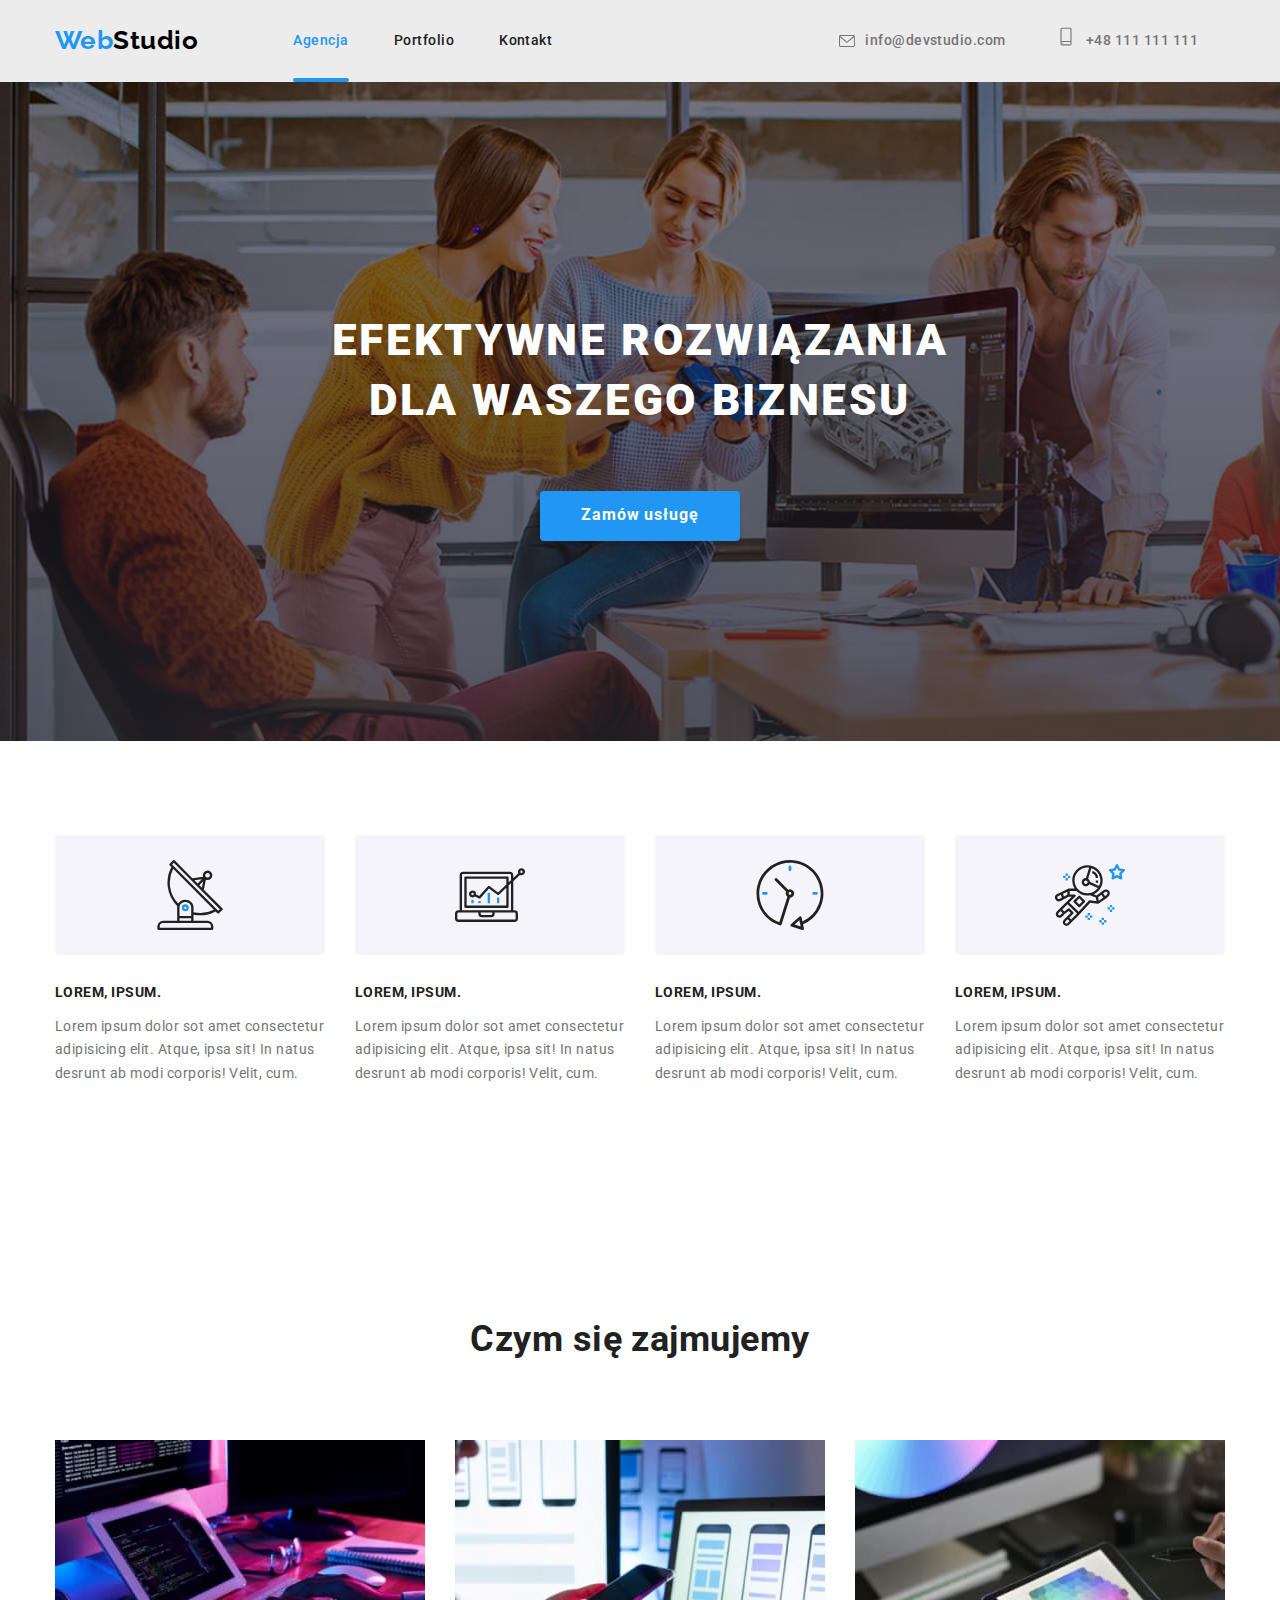
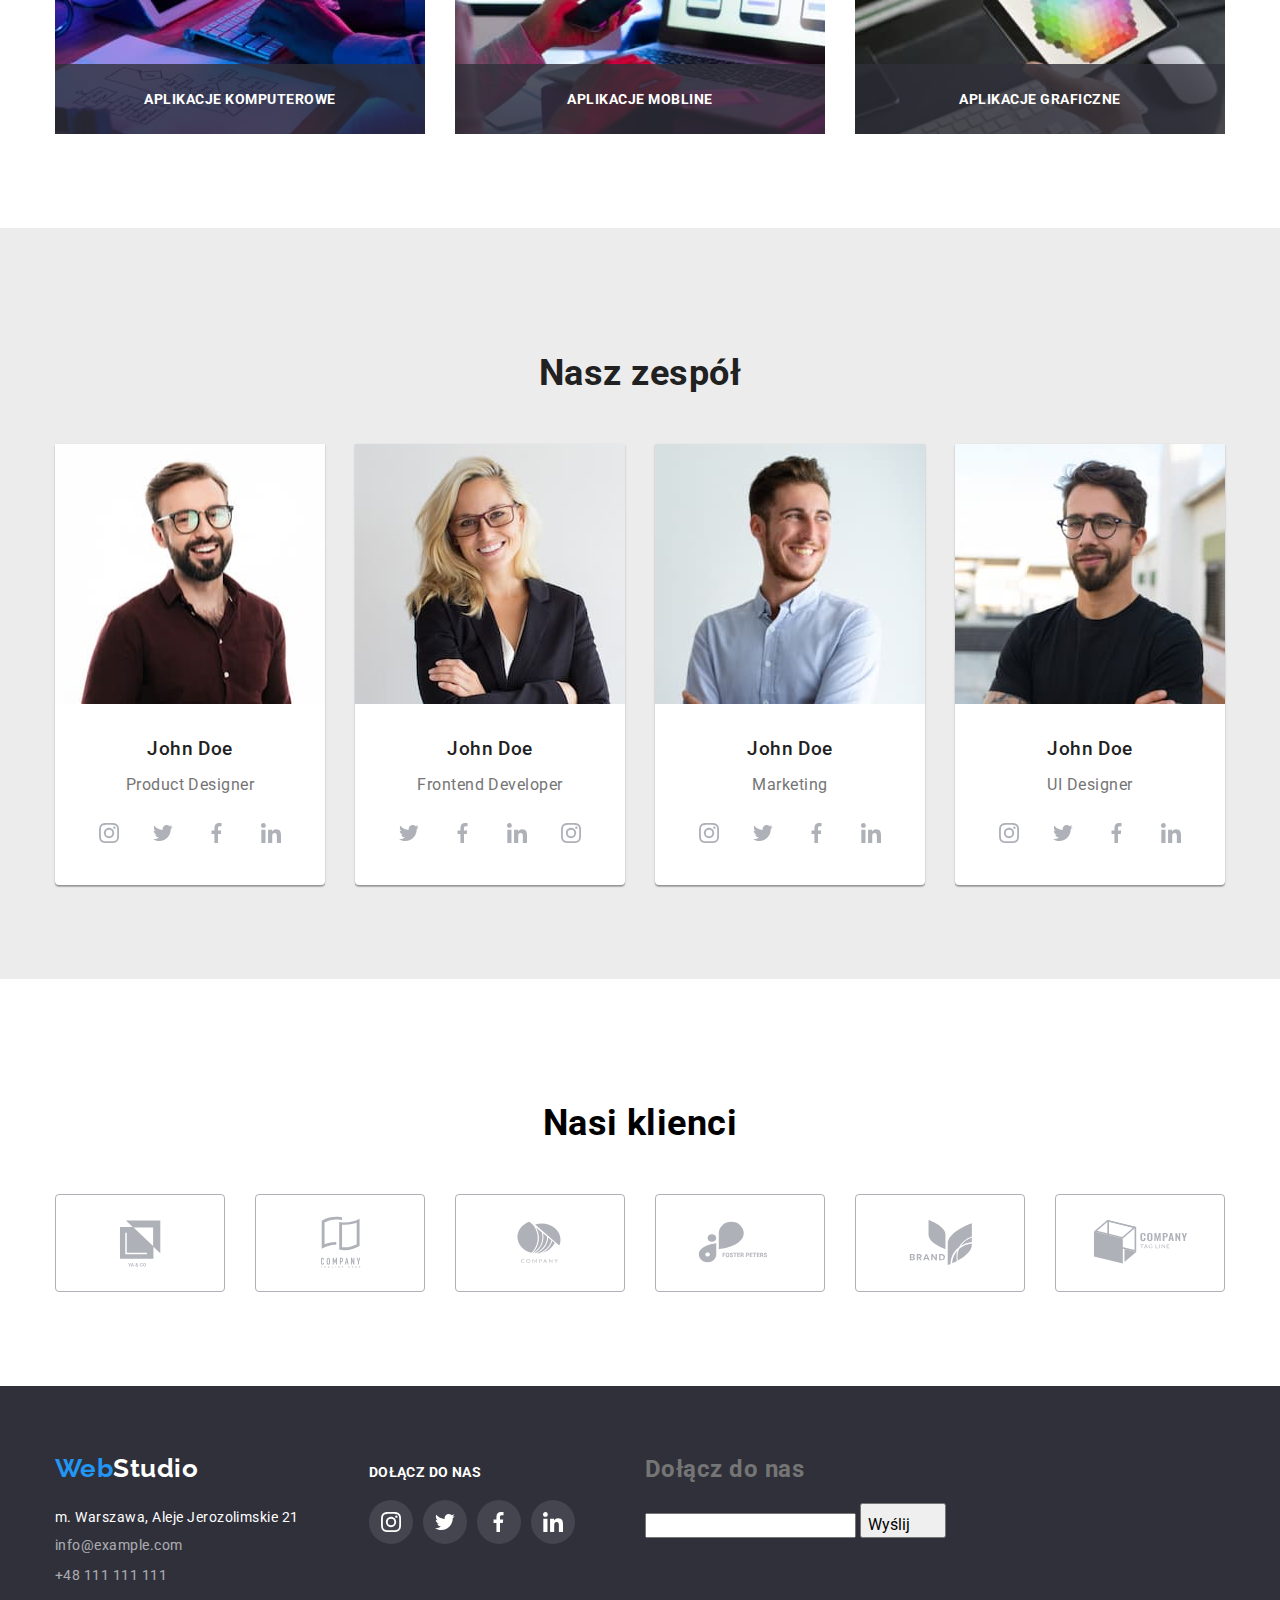
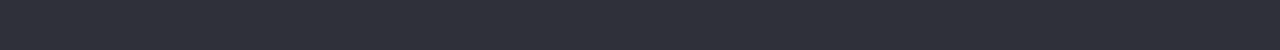
==== index.html @ fc109a99 "hw06" ====
<!DOCTYPE html>
<html lang="pl">
  <head>
    <meta charset="UTF-8" />
    <meta http-equiv="X-UA-Compatible" content="IE=edge" />
    <meta name="viewport" content="width=device-width, initial-scale=1.0" />
    <link rel="preconnect" href="https://fonts.googleapis.com" />
    <link rel="preconnect" href="https://fonts.gstatic.com" crossorigin />
    <link
      rel="stylesheet"
      href="https://cdnjs.cloudflare.com/ajax/libs/modern-normalize/1.0.0/modern-normalize.min.css"
    />
    <link rel="stylesheet" href="./css/styles.css" />
    <link
      href="https://fonts.googleapis.com/css2?family=Raleway:wght@700&family=Roboto:wght@400;500;700;900&display=swap"
      rel="stylesheet"
    />
    <title>Studio</title>
  </head>
  <body>
    <header class="header-style">
      <div class="container">
        <div class="header-style-items">
          <a href="index.html" class="logo"
            ><span class="logo-blue">Web</span>Studio</a
          >
          <nav class="nav-item">
            <ul class="nav-list">
              <li>
                <a href="./index.html" class="nav-list-link active-link">Agencja</a>
              </li>
              <li>
                <a href="./portfolio.html" class="nav-list-link">Portfolio</a>
              </li>
              <li>
                <a href="./kontakt.html" class="nav-list-link">Kontakt</a>
              </li>
            </ul>
          </nav>
          <ul class="contact-list-header">
            <li>
              <a
                href="mailto:info@devstudio.com"
                class="contact-list-header-link"
              >
                <svg width="16" height="12">
                  <use href="./images/sprite.svg#icon-envelope"></use>
                </svg>
                info@devstudio.com</a
              >
            </li>
            <li>
              <a href="tel:+48111111111" class="contact-list-header-link">
                <svg width="20" height="32">
                  <use href="./images/sprite.svg#icon-smartphone"></use>
                </svg>
                +48 111 111 111</a
              >
            </li>
          </ul>
        </div>
      </div>
    </header>
    <main>
      <section class="intro section">
        <div class="intro-items container">
          <h1 class="intro-header">
            Efektywne rozwiązania <br />
            dla Waszego biznesu
          </h1>
          <button type="button" class="intro-button" data-modal-open>Zamów usługę</button>
          <div class="backdrop is-hidden" data-modal>
            <div class="modal-content">
              <button type="button" class="modal-button" data-modal-close>
<svg width="11" height="11"><use href="./images/sprite.svg#icon-Vector"></use></svg>
              </button>
                <h2>
                  Zostaw swoje dane w formularzu poniżej
                </h2>
                <form class="modal-form" name="modal-form">
                  <label class="modal-label">
                    Imię
                  <fieldset class="modal-fieldset">
                    <svg class="modal-icon" width="12" height="12">
                      <use href="./images/sprite.svg#"></use>
                    </svg>
                    <input class="modal-input" type="text" name="name">
                  </fieldset>
                  </label>
                  <label class="modal-label">
                    Telefon
                    <fieldset class="modal-fieldset">
                    <svg class="modal-icon" width="13" height="13">
                      <use href="./images/sprite.svg#"></use>
                    </svg>
                    <input class="modal-input" type="tel" name="phone">
                  </fieldset>
                  </label>
                  <label class="modal-label">
                    E-mail
                    <fieldset class="modal-fieldset">
                    <svg class="modal-icon" width="15" height="12">
                      <use href="./images/sprite.svg#"></use>
                    </svg> 
                    <input class="modal-input" type="mail" name="mail">
                  </fieldset>
                  </label>
                  <label class="modal-label comment-field">
                    Komentarz
                    <textarea class="modal-textarea" name="comment" rows="5" placeholder="Wprowadź tekst"></textarea>
                  </label>
                 <fieldset class="modal-checkb ox-fieldset">
                  <label>
                  <svg class="checkbox-icon" width="16" height="15">
                    <use href="./images/sprite.svg#"></use>
                  </svg>
                  <input class="modal-checkbox" type="checkbox" name="agreements">
                  Oświadczam iż akceptuję <a href="#" class="modal-link">Regulamin</a> i <a href="#" class="modal-link">Politykę prywatności</a>.
                </label>
                 </fieldset>
                  <button type="submit" class="modal-submit-button">Wyślij</button>
                </form>
            </div>
          </div>
        </div>
      </section>
      <section class="lorem section">
        <div class="container">
          <ul class="lorem-list">
            <li class="lorem-list-item">
              <div class="lorem-list-icon">
                <svg width="70" height="70">
                  <use href="./images/sprite.svg#icon-antenna"></use>
                </svg>
              </div>
              <h3 class="lorem-list-item-title">Lorem, ipsum.</h3>
              <p class="lorem-list-item-text">
                Lorem ipsum dolor sot amet consectetur adipisicing elit. Atque,
                ipsa sit! In natus desrunt ab modi corporis! Velit, cum.
              </p>
            </li>
            <li class="lorem-list-item">
              <div class="lorem-list-icon">
                <svg width="70" height="70">
                  <use href="./images/sprite.svg#icon-diagram"></use>
                </svg>
              </div>
              <h3 class="lorem-list-item-title">Lorem, ipsum.</h3>
              <p class="lorem-list-item-text">
                Lorem ipsum dolor sot amet consectetur adipisicing elit. Atque,
                ipsa sit! In natus desrunt ab modi corporis! Velit, cum.
              </p>
            </li>
            <li class="lorem-list-item">
              <div class="lorem-list-icon">
                <svg width="70" height="70">
                  <use href="./images/sprite.svg#icon-clock"></use>
                </svg>
              </div>
              <h3 class="lorem-list-item-title">Lorem, ipsum.</h3>
              <p class="lorem-list-item-text">
                Lorem ipsum dolor sot amet consectetur adipisicing elit. Atque,
                ipsa sit! In natus desrunt ab modi corporis! Velit, cum.
              </p>
            </li>
            <li class="lorem-list-item">
              <div class="lorem-list-icon">
                <svg width="70" height="70">
                  <use href="./images/sprite.svg#icon-astronaut"></use>
                </svg>
              </div>
              <h3 class="lorem-list-item-title">Lorem, ipsum.</h3>
              <p class="lorem-list-item-text">
                Lorem ipsum dolor sot amet consectetur adipisicing elit. Atque,
                ipsa sit! In natus desrunt ab modi corporis! Velit, cum.
              </p>
            </li>
          </ul>
        </div>
      </section>
      <section class="skills section">
        <div class="container">
          <h2 class="skills-header">Czym się zajmujemy</h2>
          <ul class="skills-list">
            <li class="skills-list-item">
              <img
                src="./images/ourskills1.jpg"
                alt="Pisanie kodu"
                width="370"
                height="294"
              />
              <div class="skills-list-description">
                <p>
                  Aplikacje komputerowe
                </p>
              </div>
            </li>
            <li class="skills-list-item">
              <img
                src="./images/ourskills2.jpg"
                alt="Makieta aplikacji"
                width="370"
                height="294"
              />
              <div class="skills-list-description">
                <p>
                  Aplikacje mobline
                </p>
              </div>
            </li>
            <li class="skills-list-item">
              <img
                src="./images/ourskills3.jpg"
                alt="Dopasowanie diazjnu"
                width="370"
                height="294"
              />
              <div class="skills-list-description">
                <p>
                  Aplikacje graficzne
                </p>
              </div>
            </li>
          </ul>
        </div>
      </section>
      <section class="team section">
        <div class="container">
          <h2 class="team-header">Nasz zespół</h2>
          <ul class="team-list">
            <li class="team-list-card">
              <figure class="team-list-card-picture">
                <img
                  src="./images/person1.jpg"
                  alt="That's our Product Designer"
                  width="270"
                  height="260"
                />
                <figcaption class="team-list-card-description">
                  <h3 class="team-list-card-title">John Doe</h3>
                  <p class="team-list-card-text">Product Designer</p>
                  <ul class="team-list-social-icons">
                    <li>
                      <a class="team-list-social-link" href="#">
                        <svg class="team-list-social-icon" width="20" height="20">
                          <use href="./images/sprite.svg#icon-instagram"></use>
                        </svg>
                      </a>
                    </li>
                    <li>
                      <a class="team-list-social-link" href="#">
                        <svg class="team-list-social-icon" width="20" height="20">
                          <use href="./images/sprite.svg#icon-twitter"></use>
                        </svg>
                      </a>
                    </li>
                    <li>
                      <a class="team-list-social-link" href="#">
                        <svg class="team-list-social-icon" width="20" height="20">
                          <use href="./images/sprite.svg#icon-facebook"></use>
                        </svg>
                      </a>
                    </li>
                    <li>
                      <a class="team-list-social-link" href="#">
                        <svg class="team-list-social-icon" width="20" height="20">
                          <use href="./images/sprite.svg#icon-linkedin"></use>
                        </svg>
                      </a>
                    </li>
                  </ul>
                </figcaption>
              </figure>
            </li>
            <li class="team-list-card">
              <figure class="team-list-card-picture">
                <img
                src="./images/person4.jpg"
                alt="That's our Frontend Developer"
                width="270"
                height="260"
                />
                <figcaption class="team-list-card-description">
                  <h3 class="team-list-card-title">John Doe</h3>
                  <p class="team-list-card-text">Frontend Developer</p>
                  <ul class="team-list-social-icons">
                    <li>
                      <a class="team-list-social-link" href="#">
                        <svg class="team-list-social-icon" width="20" height="20">
                          <use href="./images/sprite.svg#icon-twitter"></use>
                        </svg>
                      </a>
                    </li>
                    <li>
                      <a class="team-list-social-link" href="#">
                        <svg class="team-list-social-icon" width="20" height="20">
                          <use href="./images/sprite.svg#icon-facebook"></use>
                        </svg>
                      </a>
                    </li>
                    <li>
                      <a class="team-list-social-link" href="#">
                        <svg class="team-list-social-icon" width="20" height="20">
                          <use href="./images/sprite.svg#icon-linkedin"></use>
                        </svg>
                      </a>
                    </li>
                    <li>
                      <a class="team-list-social-link" href="#">
                        <svg class="team-list-social-icon" width="20" height="20">
                          <use href="./images/sprite.svg#icon-instagram"></use>
                        </svg>
                      </a>
                    </li>
                  </figcaption>
                </figure>
              </li>
              <li class="team-list-card">
              <figure class="team-list-card-picture">
                <img
                  src="./images/person2.jpg"
                  alt="That's our Marketing specialist"
                  width="270"
                  height="260"
                />
                <figcaption class="team-list-card-description">
                  <h3 class="team-list-card-title">John Doe</h3>
                  <p class="team-list-card-text">Marketing</p>
                  <ul class="team-list-social-icons">
                    <li>
                      <a class="team-list-social-link" href="#">
                        <svg class="team-list-social-icon" width="20" height="20">
                          <use href="./images/sprite.svg#icon-instagram"></use>
                        </svg>
                      </a>
                    </li>
                    <li>
                      <a class="team-list-social-link" href="#">
                        <svg class="team-list-social-icon" width="20" height="20">
                          <use href="./images/sprite.svg#icon-twitter"></use>
                        </svg>
                      </a>
                    </li>
                    <li>
                      <a class="team-list-social-link" href="#">
                        <svg class="team-list-social-icon" width="20" height="20">
                          <use href="./images/sprite.svg#icon-facebook"></use>
                        </svg>
                      </a>
                    </li>
                    <li>
                      <a class="team-list-social-link" href="#">
                        <svg class="team-list-social-icon" width="20" height="20">
                          <use href="./images/sprite.svg#icon-linkedin"></use>
                        </svg>
                      </a>
                    </li>
                  </ul>
                </figcaption>
              </figure>
            </li>
            <li class="team-list-card">
              <figure class="team-list-card-picture">
                <img
                src="./images/person3.jpg"
                alt="That's our Product Designer"
                width="270"
                height="260"
                />
                <figcaption class="team-list-card-description">
                  <h3 class="team-list-card-title">John Doe</h3>
                  <p class="team-list-card-text">UI Designer</p>
                  <ul class="team-list-social-icons">
                    <li>
                      <a class="team-list-social-link" href="#">
                        <svg class="team-list-social-icon" width="20" height="20">
                          <use href="./images/sprite.svg#icon-instagram"></use>
                        </svg>
                      </a>
                    </li>
                    <li>
                      <a class="team-list-social-link" href="#">
                        <svg class="team-list-social-icon" width="20" height="20">
                          <use href="./images/sprite.svg#icon-twitter"></use>
                        </svg>
                      </a>
                    </li>
                    <li>
                       <a class="team-list-social-link" href="#">
                        <svg class="team-list-social-icon" width="20" height="20">
                          <use href="./images/sprite.svg#icon-facebook"></use>
                        </svg>
                      </a>
                    </li>
                    <li>
                      <a class="team-list-social-link" href="#">
                        <svg class="team-list-social-icon" width="20" height="20">
                          <use href="./images/sprite.svg#icon-linkedin"></use>
                        </svg>
                      </a>
                    </li>
                  </ul>
                 </figcaption>
              </figure>
            </li>
          </ul>
        </div>
      </section>
      <section class="ourclients section">
        <div class="container">
          <h2 class="ourclients-header">Nasi klienci</h2>
          <ul class="ourclients-logos">
            <li>
                <a class="ourclients-link" href="#">
              <svg class="ourclients-logo" width="106" height="60">
                <use href="./images/sprite.svg#icon-logo1"></use>
              </svg>
            </a>
            </li>
            <li>
              <a class="ourclients-link" href="#">
                <svg class="ourclients-logo" width="106" height="60">
                  <use href="./images/sprite.svg#icon-logo2"></use>
                </svg>
              </a>            
            </li>
            <li>
              <a class="ourclients-link" href="#">
                <svg class="ourclients-logo" width="106" height="60">
                  <use href="./images/sprite.svg#icon-logo3"></use>
                </svg>
              </a>
            </li>
            <li>
              <a class="ourclients-link" href="#">
                <svg class="ourclients-logo" width="106" height="60">
                  <use href="./images/sprite.svg#icon-logo4"></use>
                </svg>
              </a>
            </li>
            <li>
              <a class="ourclients-link" href="#">
                <svg class="ourclients-logo" width="106" height="60">
                  <use href="./images/sprite.svg#icon-logo5"></use>
                </svg>
              </a>
            </li>
            <li>
              <a class="ourclients-link" href="#">
                <svg class="ourclients-logo" width="106" height="60">
                  <use href="./images/sprite.svg#icon-logo6"></use>
                </svg>
              </a>
            </li>
          </ul>
        </div>
      </section>
    </main>
    <footer class="footer-style">
      <div class="container footer-style-items">
      <div>
          <a href="index.html" class="footer-logo"
            ><span class="logo-blue">Web</span>Studio</a
          >
          <ul class="contact-list-footer">
            <li>
              <address class="contact-list-footer-address">
                m. Warszawa, Aleje Jerozolimskie 21
              </address>
            </li>
            <li>
              <a href="mailto:info@example.com" class="contact-list-footer-link"
                >info@example.com</a
              >
            </li>
            <li>
              <a href="tel:+48111111111" class="contact-list-footer-link"
                >+48 111 111 111</a
              >
            </li>
          </ul>
        </div>
        <div class="footer-socialmedia">
          <h2>Dołącz do nas</h2>
          <ul class="footer-social-icons">
            <li>
              <a class="footer-social-link" href="#">
                <svg class="footer-social-icon" width="20" height="20">
                  <use href="./images/sprite.svg#icon-instagram"></use>
                </svg>
              </a>
            </li>
            <li>
              <a class="footer-social-link" href="#">
                <svg class="footer-social-icon" width="20" height="20">
                  <use href="./images/sprite.svg#icon-twitter"></use>
                </svg>
                </a>
            </li>
            <li>
              <a class="footer-social-link" href="#">
                <svg class="footer-social-icon" width="20" height="20">
                  <use href="./images/sprite.svg#icon-facebook"></use>
                </svg>
              </a>
            </li>
            <li>
              <a class="footer-social-link" href="#">
                <svg class="footer-social-icon" width="20" height="20">
                  <use href="./images/sprite.svg#icon-linkedin"></use>
                </svg>
              </a>
            </li>
          </ul>
        </div>
        <div class="footer-newsletter">
          <h2>Dołącz do nas</h2>
          <form class="footer-newsletter-form">
          <input type="mail" name="newsletter-mail">
          <button class="footer-newsletter-button" type="submit">Wyślij
            <svg class="icon-send" width="24" height="24">
              <use href="./images/sprite.svg#"></use>
            </svg>
          </button>
        </form>
        </div>
      </div>
    </footer>
    <script src="./js/modal.js"></script>
  </body>
</html>
---- css/styles.css ----
:root {
  --bckgr-dark-color: #2f303a;
  --bckgr-bright-color: #ececec;
  --highlight: #2196f3;
  --bold-color: #212121;
  --bright: #ffffff;
  --dark: #000000;
  --icon-bckgr: #f5f4fa;
  --hover-onlay: rgba(33, 150, 243, 0.9);
  --color1: #2196f3;
  --color2: #757575;
  --color3: #212121;
  --color4: #afb1b8;
  --color5: rgba(47, 48, 58, 0.6);
}

/* * {
  margin: 0;
  padding: 0;
} */

body {
  font-family: "Roboto", "Raleway", sans-serif;
  color: #757575;
  font-size: 16px;
  letter-spacing: 00.03em;
  margin: 0 auto;
  max-width: 1600px;
}

ul {
  padding: 0;
  margin: 0;
  list-style-type: none;
  list-style-position: inside;
}

.container {
  width: 1200px;
  margin: 0 auto;
  padding: 0 15px;
}

.section {
  padding-top: 94px;
  padding-bottom: 94px;
}

/* == ==== End of global styling ==== == */

/* == ==== Header ==== == */

.header-style {
  background-color: var(--bckgr-bright-color);
  display: flex;
  align-items: center;
  border-bottom: 1px solid var(--bckgr-bright-color);
  padding: 24.5px 0;
}

.header-style-items {
  display: flex;
  align-items: center;
  justify-content: space-between;
}

.logo {
  font-family: "Raleway", sans-serif;
  font-weight: 700;
  font-size: 26px;
  color: var(--dark);
  text-decoration: none;
}

.logo-blue {
  color: var(--highlight);
}

.nav-item {
  flex-grow: 1;
}

.nav-list {
  text-decoration: none;
  color: var(--bold-color);
  list-style-type: none;
  list-style-position: inside;
  display: flex;
  justify-content: left;
}

.nav-list:first-child {
  padding-left: 95px;
}

.nav-list-link {
  text-decoration: none;
  font-weight: 500;
  font-size: 14px;
  color: var(--bold-color);
  margin-right: 45px;
  position: relative;
  transition-property: color;
  transition-duration: 250ms;
  transition-timing-function: cubic-bezier(0.4, 0, 0.2, 1);
}

.nav-list-link:hover,
.nav-list-link:focus {
  color: var(--highlight);
}

.active-link {
  color: var(--highlight);
}

.active-link::after {
  content: " ";
  width: 100%;
  height: 4px;
  background-color: var(--highlight);
  border-radius: 2px;
  position: absolute;
  left: 0;
  top: 46px;
}

.contact-list-header {
  text-decoration: none;
  list-style-type: none;
  list-style-position: inside;
  display: flex;
  justify-self: right;
  align-items: center;
}

.contact-list-header svg {
  margin-right: 10px;
}

.contact-list-header:last-child {
  padding-right: 27px;
}

.contact-list-header-link {
  text-decoration: none;
  font-weight: 500;
  font-size: 14px;
  color: inherit;
  padding-left: 50px;
  display: flex;
  justify-content: right;
  align-items: center;
  transition-property: color;
  transition-duration: 250ms;
  transition-timing-function: cubic-bezier(0.4, 0, 0.2, 1);
}

.contact-list-header-link:hover,
.contact-list-header-link:focus {
  color: var(--highlight);
  --color2: currentColor;
}

/* == ==== End of Header ==== == */

/* == ==== Footer ==== == */

.footer-style {
  background-color: var(--bckgr-dark-color);
}

.footer-style-items:first-child {
  padding-top: 50px;
}

.footer-style-items:last-child {
  padding-bottom: 60px;
}

.footer-style-items {
  display: flex;
  flex-direction: row;
  align-items: baseline;
  gap: 70px;
}

.footer-logo {
  display: inline-flex;
  font-family: "Raleway", sans-serif;
  font-weight: 700;
  font-size: 26px;
  color: var(--bright);
  text-decoration: none;
  padding-bottom: 20px;
}

.contact-list-footer {
  list-style-type: none;
  line-height: 1.875;
  list-style-position: inside;
  padding: 0;
  transition-property: color;
  transition-duration: 250ms;
  transition-timing-function: cubic-bezier(0.4, 0, 0.2, 1);
}

.contact-list-footer-link:hover,
.contact-list-footer-link:focus,
.contact-list-footer-address:hover,
.contact-list-footer-address:focus {
  color: var(--highlight);
}

.contact-list-footer-address {
  text-decoration: none;
  font-weight: 400;
  font-size: 14px;
  font-style: normal;
  color: #ffffff;
}

.contact-list-footer-link {
  text-decoration: none;
  font-weight: 400;
  font-size: 14px;
  color: #ffffff;
  opacity: 60%;
}

.footer-socialmedia h2 {
  margin-bottom: 20px;
  font-family: "Roboto";
  color: var(--bright);
  font-style: normal;
  font-weight: 700;
  font-size: 14px;
  line-height: 16px;
  letter-spacing: 0.03em;
  text-transform: uppercase;
}

.footer-social-icons {
  display: flex;
  align-items: center;
  justify-content: center;
  gap: 10px;
  list-style-type: none;
  list-style-position: inside;
}

.footer-social-link {
  display: inline-flex;
  align-items: center;
  justify-content: center;
  background-color: rgba(255, 255, 255, 0.1);
  border-radius: 50%;
  width: 44px;
  height: 44px;
  --color4: var(--bright);
  transition-property: background-color;
  transition-duration: 250ms;
  transition-timing-function: cubic-bezier(0.4, 0, 0.2, 1);
}

.footer-social-link:hover,
.footer-social-link:focus {
  background-color: var(--color1);
}

/* == ==== End of Footer ==== == */

/* == ==== Main ==== == */
/* == ==== Intro ==== == */

.intro {
  max-width: 1600px;
  margin: 0 auto;
  padding-top: 200px;
  padding-bottom: 200px;
  background-color: var(--bckgr-dark-color);
  background-image: linear-gradient(to top, var(--color5), rgba(0, 0, 0, 0.1)),
    url("../images/intro-bckgr.jpg");
  background-size: cover;
}

.intro-items {
  display: flex;
  flex-direction: column;
  align-items: center;
}

.intro-header {
  text-transform: uppercase;
  font-weight: 900;
  font-size: 44px;
  line-height: 1.36;
  text-align: center;
  letter-spacing: 0.06em;
  color: var(--bright);
  padding-bottom: 30px;
}

.intro-button {
  background: var(--highlight);
  color: var(--bright);
  font-weight: 700;
  letter-spacing: 0.06em;
  width: 200px;
  height: 50px;
  border: 0;
  box-shadow: 0px 4px 4px rgba(0, 0, 0, 0.15);
  border-radius: 4px;
  cursor: pointer;
}

.backdrop {
  position: fixed;
  display: flex;
  left: 0;
  top: 0;
  width: 100%;
  height: 100%;
  background-color: rgba(0, 0, 0, 0.4);
  z-index: 2;
  transition-property: transform;
  transition-duration: 250ms;
  transition-timing-function: cubic-bezier(0.4, 0, 0.2, 1);
}

.is-hidden {
  transform: scale(0);
  visibility: 0;
  opacity: 0;
}

.modal-content {
  position: relative;
  width: 520px;
  margin: auto;
  padding: 40px;
  background-color: var(--bright);
}

.modal-content h2 {
  margin: 0 auto;
  text-align: center;
  font-family: Roboto;
  font-size: 20px;
  line-height: 1.2;
  color: var(--bold-color);
  margin-bottom: 12px;
}

.modal-form {
  display: flex;
  flex-direction: column;
  justify-content: center;
}

.modal-button {
  position: absolute;
  width: 30px;
  height: 30px;
  top: 3%;
  right: 3%;
  border: 1px solid rgba(0, 0, 0, 0.1);
  border-radius: 50%;
  cursor: pointer;
}

.modal-label {
  font-family: Roboto;
  font-size: 12px;
  line-height: 1.17;
  letter-spacing: 0.01em;
  color: var(--color2);
}

.modal-fieldset {
  margin: 4px 0 10px;
  padding: 12px;
  border: 1px solid rgba(33, 33, 33, 0.2);
  border-radius: 4px;
}

.modal-input {
  border: 0;
}

.comment-field {
  display: flex;
  flex-direction: column;
}

.modal-textarea {
  margin: 4px 0 20px;
  border: 1px solid rgba(33, 33, 33, 0.2);
  border-radius: 4px;
  padding: 12px 16px;
  color: rgba(117, 117, 117, 0.5);
}

.modal-checkbox-fieldset {
  margin-bottom: 30px;
  border: 0;
  padding: 0;
  font-family: Roboto;
  font-size: 14px;
  line-height: 1.71;
  margin: 0 auto 30px;
  position: relative;
  display: flex;
}

.checkbox-icon {
  position: absolute;
  content: " ";
  width: 16px;
  height: 15px;

  background-color: #000000;
  visibility: hidden;
  transition-property: visibility;
  transition-duration: 240ms;
  transition-timing-function: cubic-bezier(0.4, 0, 0.2, 1);
}

.modal-checkbox {
  display: inline-block;
  width: 16px;
  height: 15px;
  margin: 0;
  cursor: pointer;
  visibility: visible;
  transition-property: visibility;
}

.modal-checkbox:checked {
  visibility: hidden;
}

.modal-checkbox-fieldset:has(.modal-checkbox:checked) .checkbox-icon {
  visibility: visible;
}

.modal-link {
  color: var(--highlight);
}

.modal-submit-button {
  color: var(--bright);
  background-color: var(--highlight);
  border: 0;
  border-radius: 4px;
  width: 200px;
  padding: 10px 76px;
  font-family: Roboto;
  line-height: 30px;
  font-weight: 700;
  letter-spacing: 0.06em;
  margin: 0 auto;
}

/* == ==== End of Intro ==== == */
/* == ==== Lorem ==== == */

.lorem {
  background-color: var(--bright);
}

.lorem-list {
  display: flex;
  align-items: center;
  justify-content: space-evenly;
  gap: 30px;
}

.lorem-list-item {
  width: 270px;
  text-align: left;
}

.lorem-list-icon {
  display: flex;
  justify-content: center;
  background-color: var(--icon-bckgr);
  border-radius: 4px;
  padding: 25px 0;
  margin-bottom: 30px;
}

.lorem-list-item-title {
  text-transform: uppercase;
  font-size: 14px;
  font-weight: 700;
  line-height: 1.14;
  color: var(--bold-color);
  margin-bottom: 10px;
}

.lorem-list-item-text {
  font-size: 14px;
  line-height: 1.71;
}

/* == ==== End of Lorem ==== == */

/* == ==== Our skills ==== == */

.skills {
  background-color: var(--bright);
}

.skills-header {
  font-weight: 700;
  font-size: 36px;
  line-height: 1.17;
  text-align: center;
  color: var(--bold-color);
  padding-bottom: 50px;
}

.skills-list {
  display: flex;
  justify-content: space-between;
}

.skills-list-item {
  width: 370px;
  position: relative;
}

.skills-list-item img {
  display: block;
}

.skills-list-description {
  display: flex;
  justify-content: center;
  align-items: center;
  width: 100%;
  height: 70px;
  background-color: rgba(47, 48, 58, 0.8);
  color: var(--bright);
  font-size: 14px;
  font-weight: 700;
  text-transform: uppercase;
  font-family: Roboto;
  position: absolute;
  bottom: 0;
}

/* == ==== End of our skills ==== == */

/* == ==== Our team ==== == */

.team {
  background-color: var(--bckgr-bright-color);
}

.team-header {
  font-weight: 700;
  font-size: 36px;
  line-height: 1.17;
  text-align: center;
  color: var(--bold-color);
  margin-bottom: 50px;
}

.team-list {
  display: flex;
  justify-content: space-between;
}

.team-list-card {
  width: 270px;
  background-color: var(--bright);
  box-shadow: 0px 1px 3px rgba(0, 0, 0, 0.12), 0px 1px 1px rgba(0, 0, 0, 0.14),
    0px 2px 1px rgba(0, 0, 0, 0.2);
  border-radius: 0px 0px 4px 4px;
}

.team-list-card-picture {
  align-items: center;
  margin: 0;
  padding: 0;
}

.team-list-card-description {
  text-align: center;
  padding: 30px 0;
}

.team-list-card-title {
  color: var(--bold-color);
  font-weight: 500;
  line-height: 1.17;
  padding: 0;
  margin: 0;
}

.team-list-card-text {
  line-height: 1.17;
}

.team-list-social-icons {
  display: flex;
  justify-content: center;
  gap: 10px;
  list-style-type: none;
  list-style-position: inside;
}

.team-list-social-link {
  display: inline-flex;
  background-color: var(--bright);
  color: var(--color4);
  border-radius: 50%;
  width: 44px;
  height: 44px;
  align-items: center;
  justify-content: center;
  will-change: background-color, color;
  transition-property: background-color, color;
  transition-duration: 250ms;
  transition-timing-function: cubic-bezier(0.4, 0, 0.2, 1);
}

.team-list-social-icon {
  display: flex;
}

.team-list-social-link:hover,
.team-list-social-link:focus {
  background-color: var(--color1);
  color: var(--bright);
  --color4: currentColor;
}

/* == ==== EEnd of Our team ==== == */

/* == ==== Our clients ==== == */

.ourclients-header {
  color: var(--dark);
  text-align: center;
  font-size: 36px;
  font-weight: 700;
  margin-bottom: 50px;
}

.ourclients-logos {
  display: flex;
  justify-content: space-between;
  gap: 30px;
  list-style-type: none;
  list-style-position: inside;
}

.ourclients-link {
  display: block;
  width: 170px;
  padding: 17.71px 32px 13.25px;
  border-radius: 4px;
  color: var(--color4);
  border: 1px solid var(--color4);
  will-change: border, color;
  transition-property: border, color;
  transition-duration: 250ms;
  transition-timing-function: cubic-bezier(0.4, 0, 0.2, 1);
}

.ourclients-logo {
  display: inline-flex;
}

.ourclients-link:hover,
.ourclients-link:focus {
  border: 1px solid var(--color1);
  color: var(--color1);
  --color4: currentColor;
}

/* == ==== End of Our clients ==== == */

/* == ==== End of Studio Main ==== == */

/* == ==== Portfolio Main ==== == */

.filter {
  background-color: var(--bright);
}

.buttons {
  display: flex;
  justify-content: center;
  list-style-type: none;
  list-style-position: inside;
  padding-bottom: 50px;
}

.buttons li:not(:last-child) {
  margin-right: 8px;
}

.buttons-button {
  color: var(--bold-color);
  font-weight: 500;
  line-height: 1.625;
  cursor: pointer;
  width: 114px;
  padding-top: 6px;
  padding-bottom: 6px;
  background-color: var(--bckgr-bright-color);
  border-radius: 4px;
  border: 0;
  transition-property: background-color, color, box-shadow;
  transition-duration: 250ms;
  transition-timing-function: cubic-bezier(0.4, 0, 0.2, 1);
}

.buttons-button:focus,
.buttons-button:hover {
  background-color: var(--highlight);
  color: var(--bright);
  box-shadow: 0px 3px 1px rgba(0, 0, 0, 0.1), 0px 1px 2px rgba(0, 0, 0, 0.08),
    0px 2px 2px rgba(0, 0, 0, 0.12);
}

.result {
  background-color: var(--bright);
}

.result-list {
  list-style-type: none;
  display: flex;
  justify-content: center;
  flex-wrap: wrap;
  gap: 30px;
  padding: 0;
  margin: 0;
}

.result-card {
  flex-basis: calc((100%-60px) / 3-0.5px);
  background-color: var(--bright);
  transition-property: box-shadow;
  transition-duration: 250ms;
  transition-timing-function: cubic-bezier(0.4, 0, 0.2, 1);
}

.result-card:hover,
.result-card:focus {
  box-shadow: 0px 1px 1px rgba(0, 0, 0, 0.12), 0px 4px 4px rgba(0, 0, 0, 0.06),
    1px 4px 6px rgba(0, 0, 0, 0.16);
}

.result-card-item {
  position: relative;
  display: flex;
  flex-direction: column;
  align-items: stretch;
  margin: 0;
  padding: 0;
  text-align: left;
}

.result-card-img {
  position: relative;
  overflow: hidden;
}

.result-card-img img {
  display: block;
  margin: 0;
  padding: 0;
}

.result-card-description {
  display: block;
  padding: 20px 24px;
  border-bottom: 1px solid #eeeeee;
  border-left: 1px solid #eeeeee;
  border-right: 1px solid #eeeeee;
}

.result-card-title {
  color: var(--bold-color);
  font-size: 18px;
  line-height: 2;
  letter-spacing: 00.06em;
  margin: 0;
  padding: 0;
}

.result-card-text {
  line-height: 1.875;
}

.result-card-onlay {
  position: absolute;
  background-color: var(--hover-onlay);
  width: 100%;
  height: 294px;
  transform: translateY(100%);
  transition-property: transform;
  transition-duration: 250ms;
  transition-timing-function: cubic-bezier(0.4, 0, 0.2, 1);
}

.result-card-item:hover .result-card-onlay {
  transform: translateY(0);
}

.result-card-onlay-description {
  color: var(--bright);
  font-family: roboto;
  font-size: 18px;
  line-height: 1.56;
  letter-spacing: 0.03em;
  padding: 49px 35px;
}

/* == ==== End of Portfolio Main ==== == */
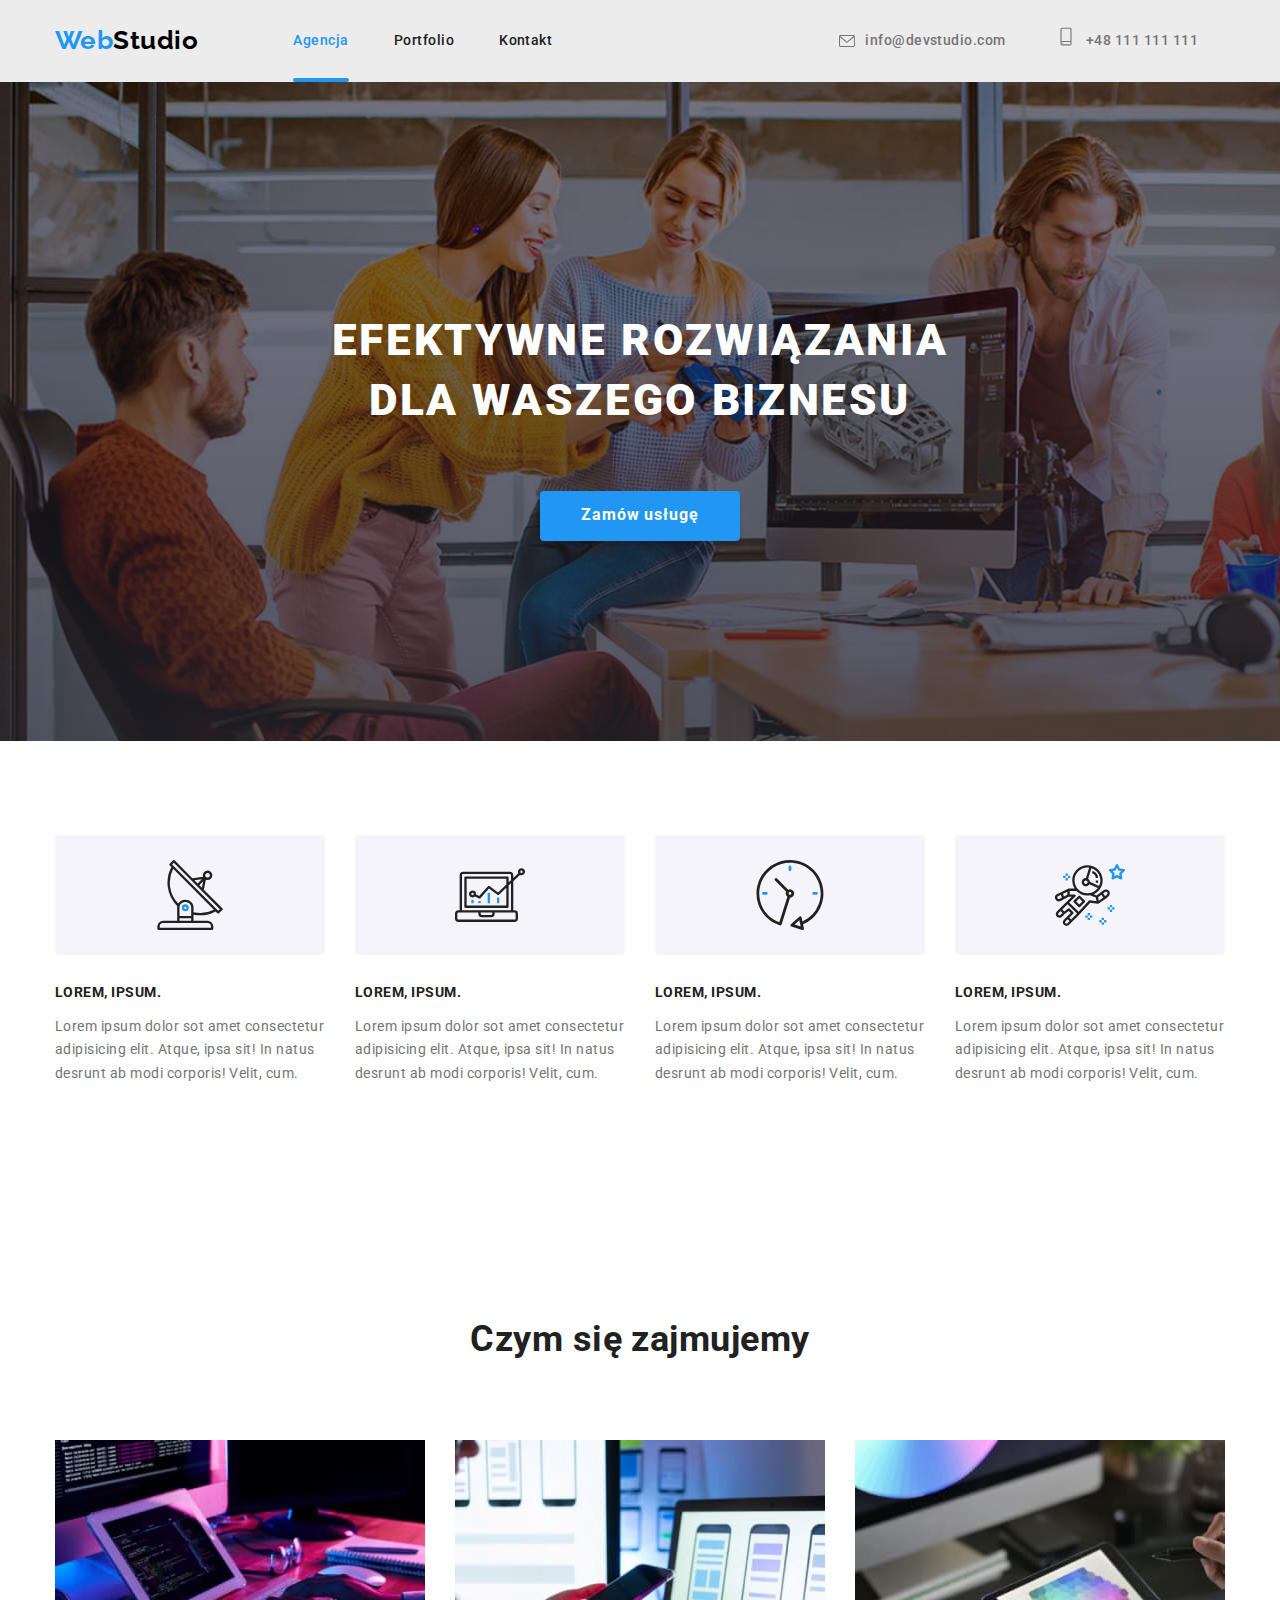
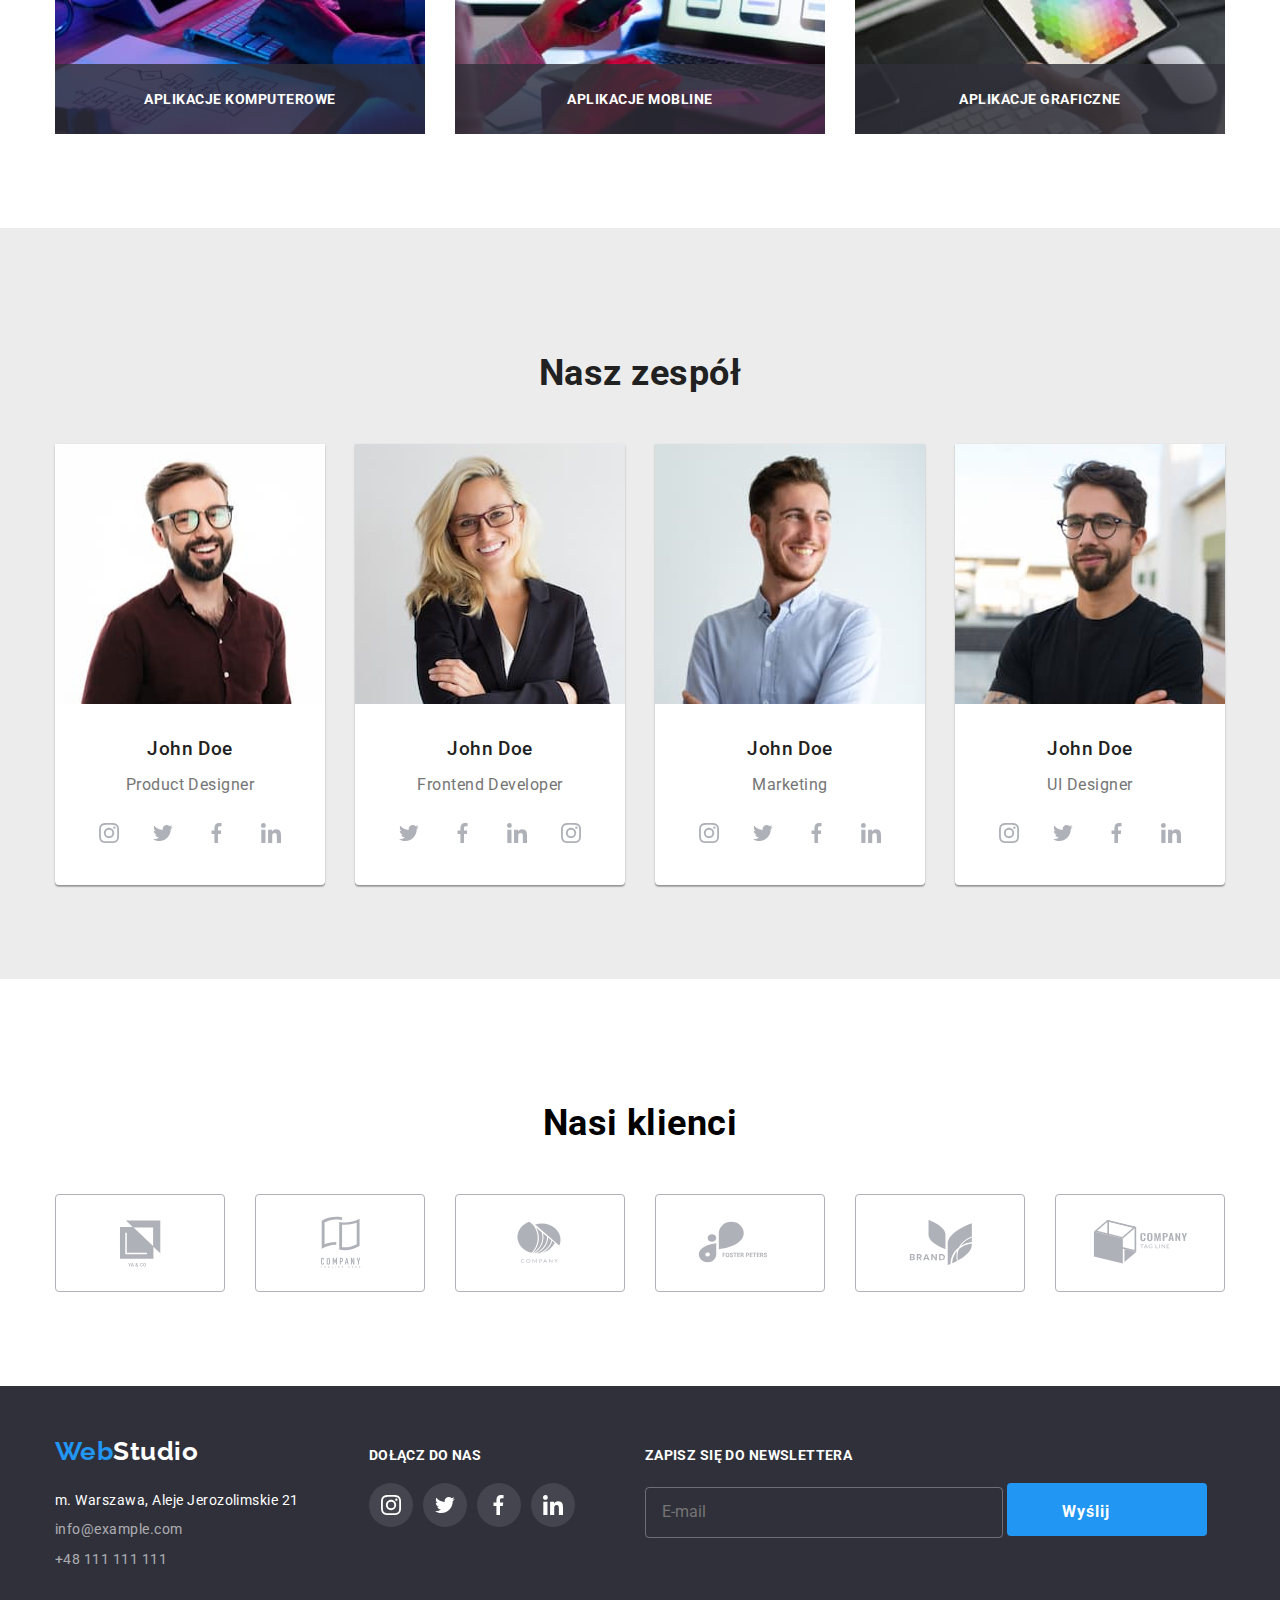
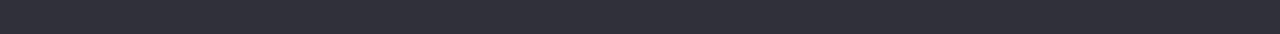
==== commit 5aebb849: "hw06" ====
--- a/index.html
+++ b/index.html
@@ -514,9 +514,9 @@
           </ul>
         </div>
         <div class="footer-newsletter">
-          <h2>Dołącz do nas</h2>
+          <h2>Zapisz się do newslettera</h2>
           <form class="footer-newsletter-form">
-          <input type="mail" name="newsletter-mail">
+          <input class="footer-input" type="mail" name="newsletter-mail" placeholder="E-mail">
           <button class="footer-newsletter-button" type="submit">Wyślij
             <svg class="icon-send" width="24" height="24">
               <use href="./images/sprite.svg#"></use>
--- a/css/styles.css
+++ b/css/styles.css
@@ -268,6 +268,40 @@
   background-color: var(--color1);
 }
 
+.footer-newsletter h2 {
+  margin-bottom: 20px;
+  font-family: "Roboto";
+  color: var(--bright);
+  font-style: normal;
+  font-weight: 700;
+  font-size: 14px;
+  line-height: 16px;
+  letter-spacing: 0.03em;
+  text-transform: uppercase;
+}
+
+.footer-input {
+  background-color: inherit;
+  border: 1px solid rgba(255, 255, 255, 0.3);
+  border-radius: 4px;
+  padding: 15px 16px;
+  width: 358px;
+}
+
+.footer-newsletter-button {
+  width: 200px;
+  color: var(--bright);
+  fill: var(--bright);
+  background-color: var(--highlight);
+  padding: 10px 42px 10px 28px;
+  border: 0;
+  border-radius: 4px;
+  font-size: 16px;
+  line-height: 1.71;
+  font-weight: 700;
+  letter-spacing: 0.06em;
+}
+
 /* == ==== End of Footer ==== == */
 
 /* == ==== Main ==== == */
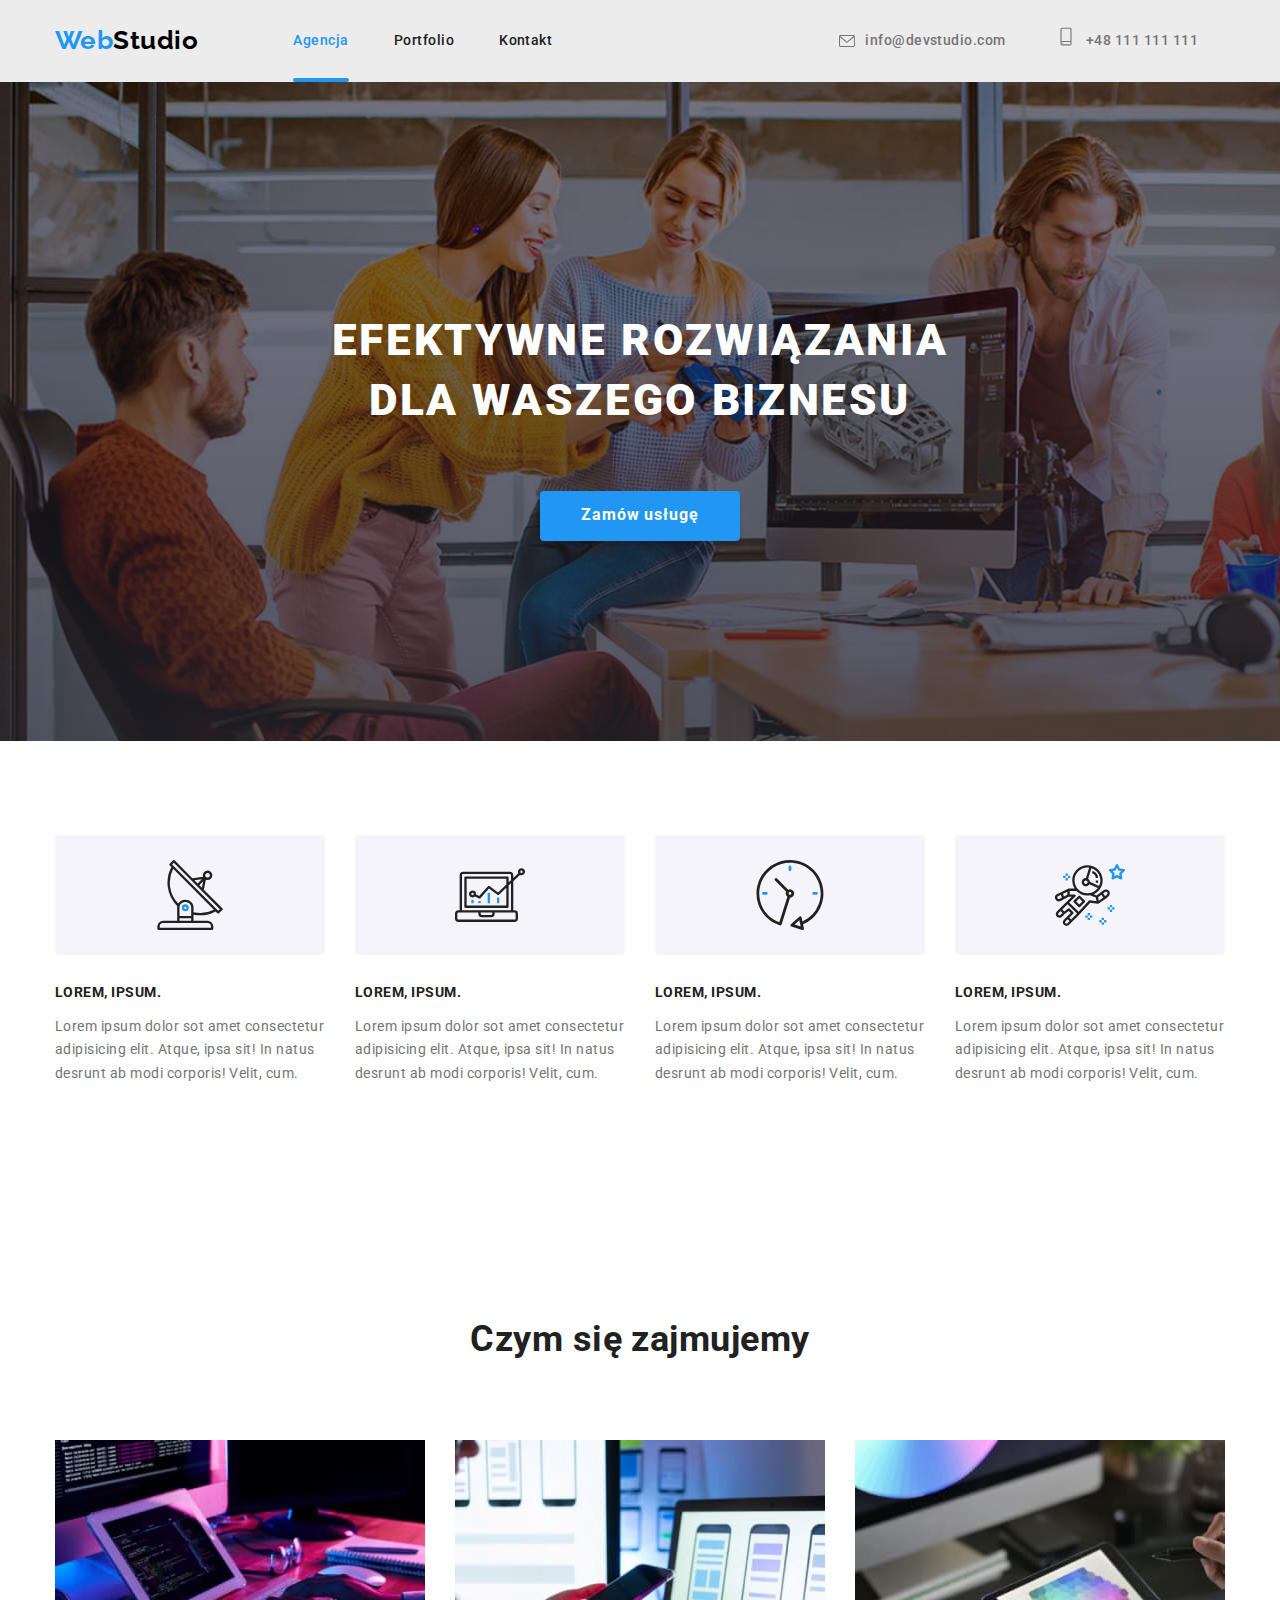
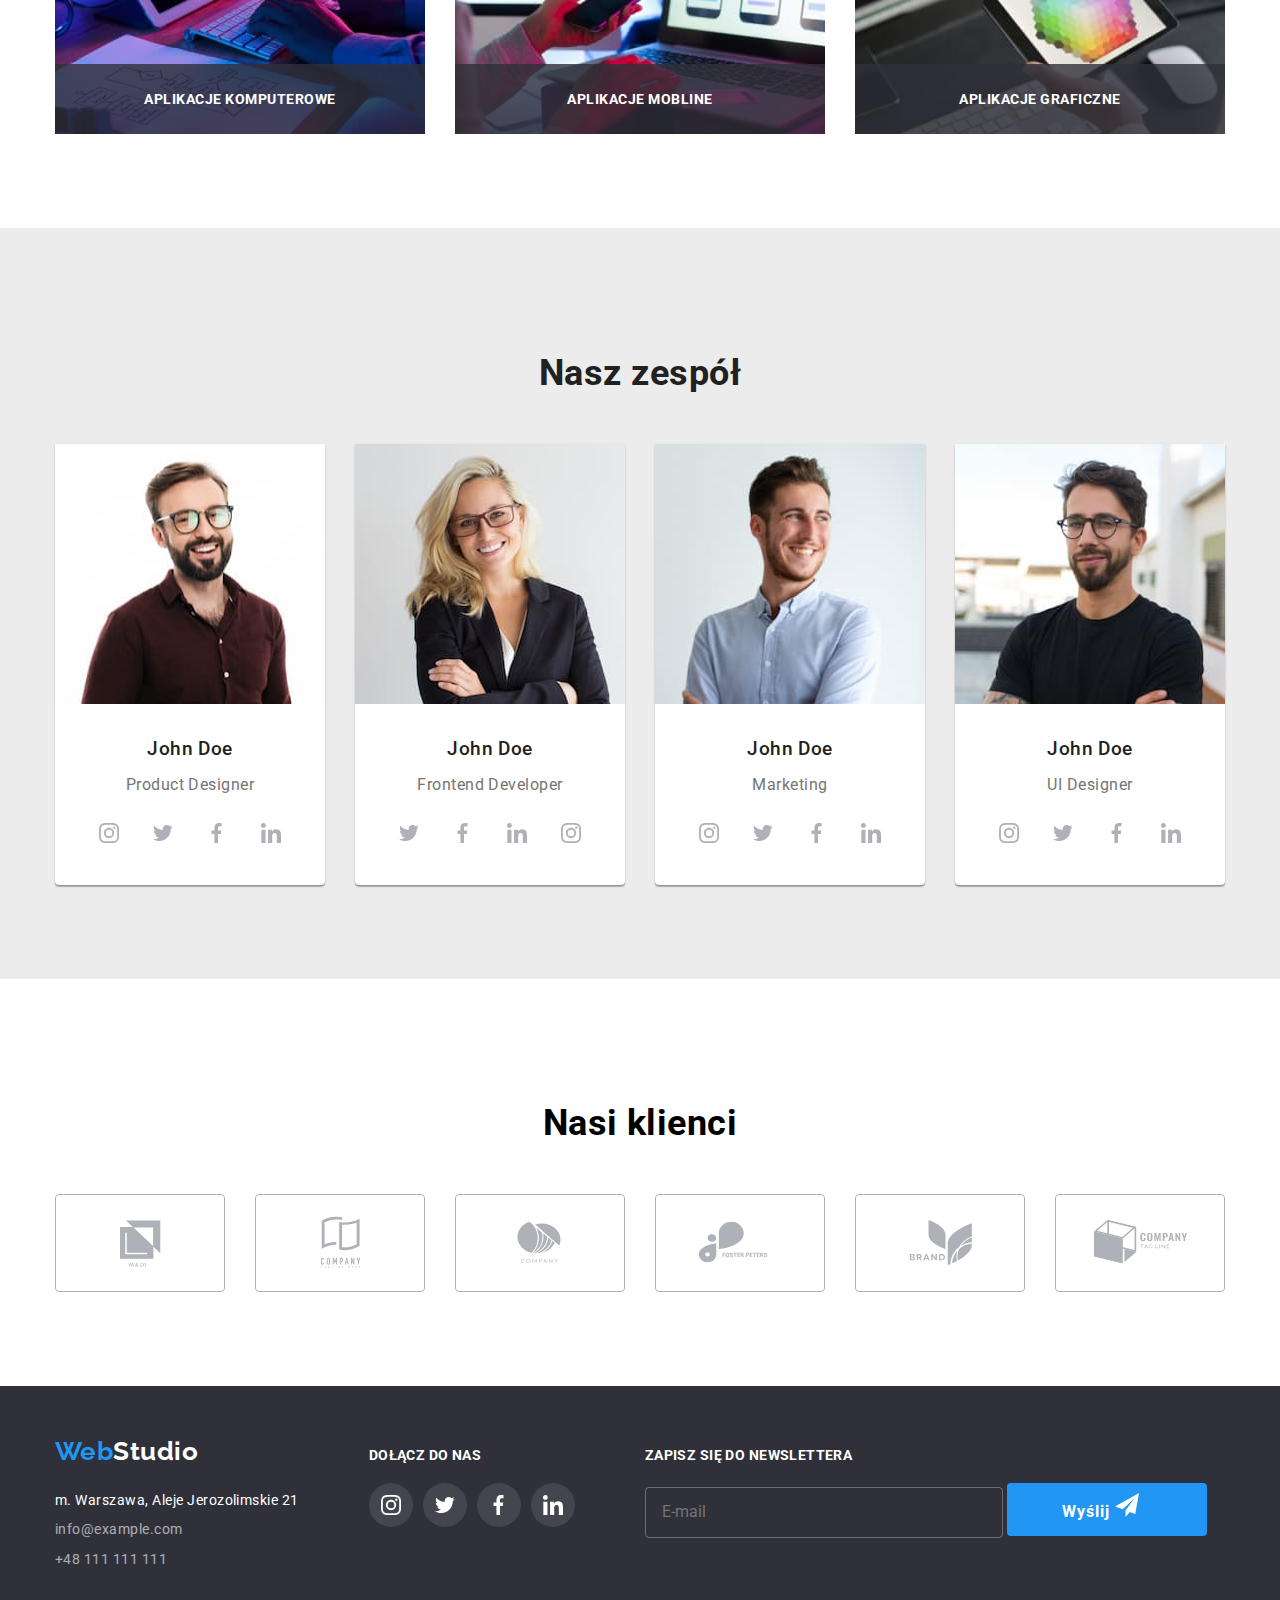
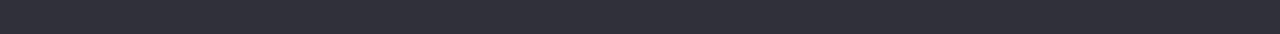
==== commit de5d8ddb: "hw06" ====
--- a/index.html
+++ b/index.html
@@ -81,8 +81,8 @@
                   <label class="modal-label">
                     Imię
                   <fieldset class="modal-fieldset">
-                    <svg class="modal-icon" width="12" height="12">
-                      <use href="./images/sprite.svg#"></use>
+                    <svg class="modal-icon" width="18" height="18">
+                      <use href="./images/sprite.svg#icon-person-black-18dp-1"></use>
                     </svg>
                     <input class="modal-input" type="text" name="name">
                   </fieldset>
@@ -90,8 +90,8 @@
                   <label class="modal-label">
                     Telefon
                     <fieldset class="modal-fieldset">
-                    <svg class="modal-icon" width="13" height="13">
-                      <use href="./images/sprite.svg#"></use>
+                    <svg class="modal-icon" width="18" height="18">
+                      <use href="./images/sprite.svg#icon-phone-black-18dp-1"></use>
                     </svg>
                     <input class="modal-input" type="tel" name="phone">
                   </fieldset>
@@ -99,8 +99,8 @@
                   <label class="modal-label">
                     E-mail
                     <fieldset class="modal-fieldset">
-                    <svg class="modal-icon" width="15" height="12">
-                      <use href="./images/sprite.svg#"></use>
+                    <svg class="modal-icon" width="18" height="18">
+                      <use href="./images/sprite.svg#icon-email-black-18dp-1"></use>
                     </svg> 
                     <input class="modal-input" type="mail" name="mail">
                   </fieldset>
@@ -109,10 +109,10 @@
                     Komentarz
                     <textarea class="modal-textarea" name="comment" rows="5" placeholder="Wprowadź tekst"></textarea>
                   </label>
-                 <fieldset class="modal-checkb ox-fieldset">
+                 <fieldset class="modal-checkbox-fieldset">
                   <label>
                   <svg class="checkbox-icon" width="16" height="15">
-                    <use href="./images/sprite.svg#"></use>
+                    <use href="./images/sprite.svg#icon-icon-check"></use>
                   </svg>
                   <input class="modal-checkbox" type="checkbox" name="agreements">
                   Oświadczam iż akceptuję <a href="#" class="modal-link">Regulamin</a> i <a href="#" class="modal-link">Politykę prywatności</a>.
@@ -519,7 +519,7 @@
           <input class="footer-input" type="mail" name="newsletter-mail" placeholder="E-mail">
           <button class="footer-newsletter-button" type="submit">Wyślij
             <svg class="icon-send" width="24" height="24">
-              <use href="./images/sprite.svg#"></use>
+              <use href="./images/sprite.svg#icon-icon-send"></use>
             </svg>
           </button>
         </form>
--- a/css/styles.css
+++ b/css/styles.css
@@ -300,6 +300,12 @@
   line-height: 1.71;
   font-weight: 700;
   letter-spacing: 0.06em;
+  align-items: center;
+}
+
+.icon-send {
+  display: inline-block;
+  fill: var(--bright);
 }
 
 /* == ==== End of Footer ==== == */
@@ -416,10 +422,35 @@
   padding: 12px;
   border: 1px solid rgba(33, 33, 33, 0.2);
   border-radius: 4px;
+  transition: border 250ms cubic-bezier(0.4, 0, 0.2, 1);
+  display: flex;
+  align-items: center;
+}
+
+.modal-icon {
+  fill: var(--bold-color);
 }
 
 .modal-input {
   border: 0;
+  font-size: 16px;
+  display: inline-block;
+  margin: 0;
+  padding: 0;
+  padding-left: 12px;
+}
+
+.modal-fieldset:has(.modal-input:focus) {
+  border: 1px solid var(--highlight);
+}
+
+.modal-fieldset:has(.modal-input:focus) .modal-icon {
+  fill: var(--highlight);
+}
+
+.modal-input:focus {
+  border: 0;
+  outline: 0;
 }
 
 .comment-field {
@@ -433,6 +464,12 @@
   border-radius: 4px;
   padding: 12px 16px;
   color: rgba(117, 117, 117, 0.5);
+  transition: border 250ms cubic-bezier(0.4, 0, 0.2, 1);
+}
+
+.modal-textarea:focus {
+  border: 1px solid var(--highlight);
+  outline: 0;
 }
 
 .modal-checkbox-fieldset {
@@ -449,12 +486,8 @@
 
 .checkbox-icon {
   position: absolute;
-  content: " ";
-  width: 16px;
-  height: 15px;
-
-  background-color: #000000;
   visibility: hidden;
+  --color2: var(--bright);
   transition-property: visibility;
   transition-duration: 240ms;
   transition-timing-function: cubic-bezier(0.4, 0, 0.2, 1);
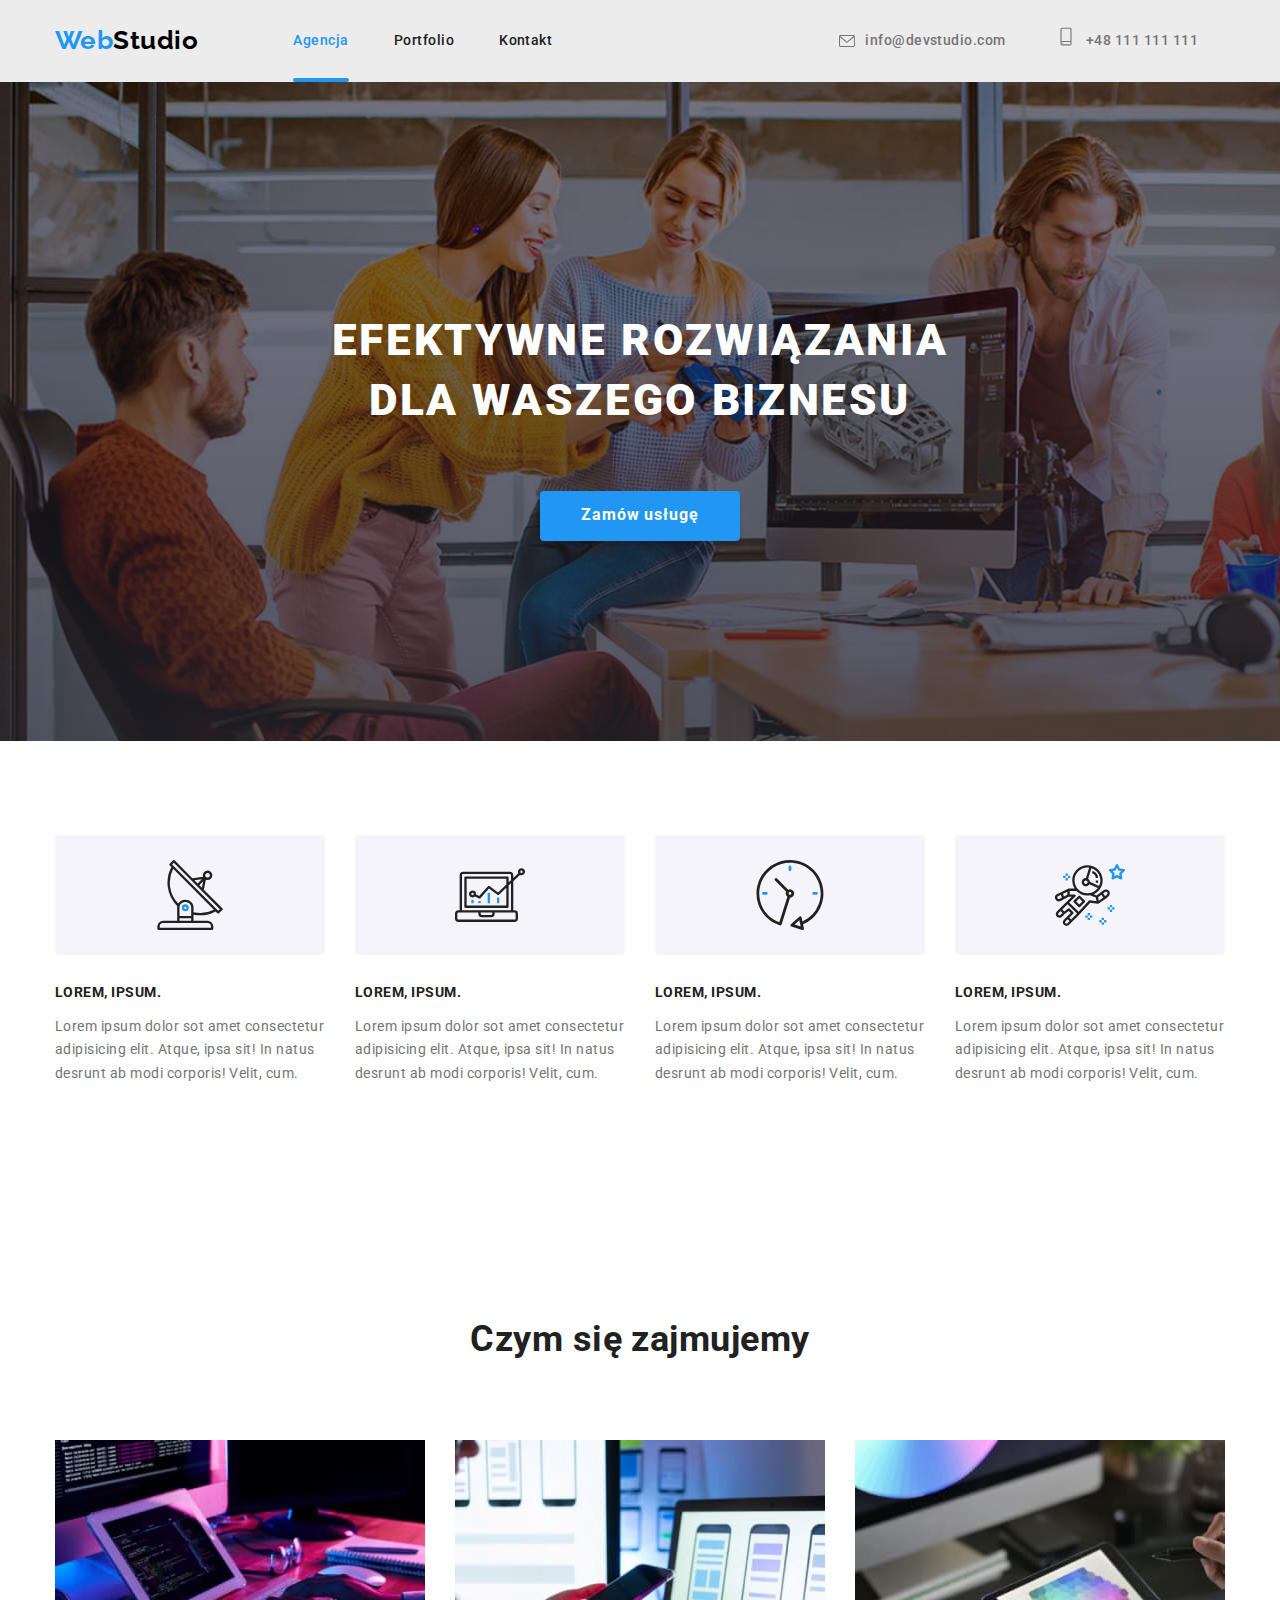
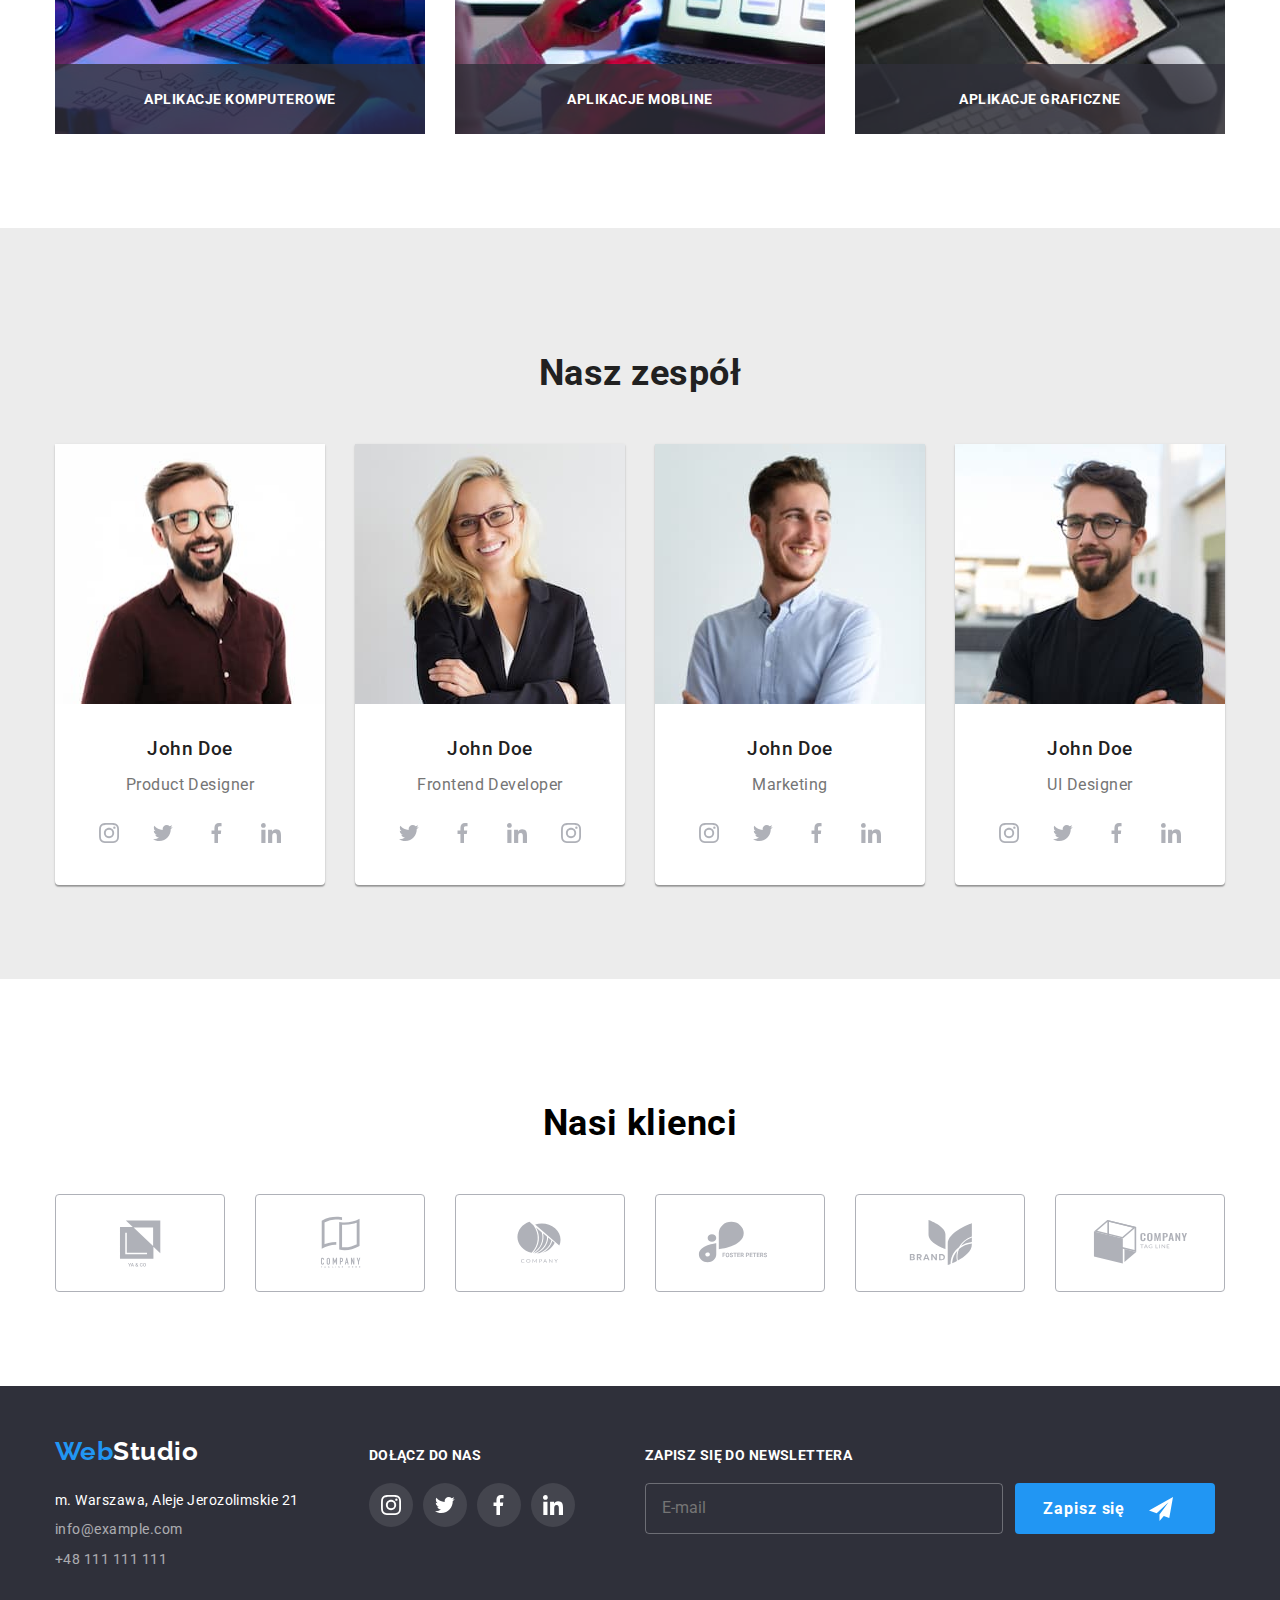
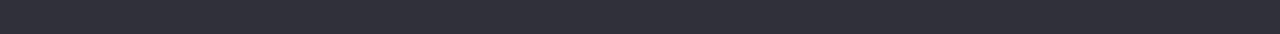
==== commit c2715cf7: "hw06" ====
--- a/index.html
+++ b/index.html
@@ -517,7 +517,7 @@
           <h2>Zapisz się do newslettera</h2>
           <form class="footer-newsletter-form">
           <input class="footer-input" type="mail" name="newsletter-mail" placeholder="E-mail">
-          <button class="footer-newsletter-button" type="submit">Wyślij
+          <button class="footer-newsletter-button" type="submit">Zapisz się
             <svg class="icon-send" width="24" height="24">
               <use href="./images/sprite.svg#icon-icon-send"></use>
             </svg>
--- a/css/styles.css
+++ b/css/styles.css
@@ -280,6 +280,10 @@
   text-transform: uppercase;
 }
 
+.footer-newsletter-form {
+  display: flex;
+}
+
 .footer-input {
   background-color: inherit;
   border: 1px solid rgba(255, 255, 255, 0.3);
@@ -289,7 +293,6 @@
 }
 
 .footer-newsletter-button {
-  width: 200px;
   color: var(--bright);
   fill: var(--bright);
   background-color: var(--highlight);
@@ -300,12 +303,16 @@
   line-height: 1.71;
   font-weight: 700;
   letter-spacing: 0.06em;
-  align-items: center;
+  display: flex;
+  align-items: center;
+  justify-content: center;
+  margin-left: 12px;
 }
 
 .icon-send {
-  display: inline-block;
+  display: block;
   fill: var(--bright);
+  margin-left: 24px;
 }
 
 /* == ==== End of Footer ==== == */
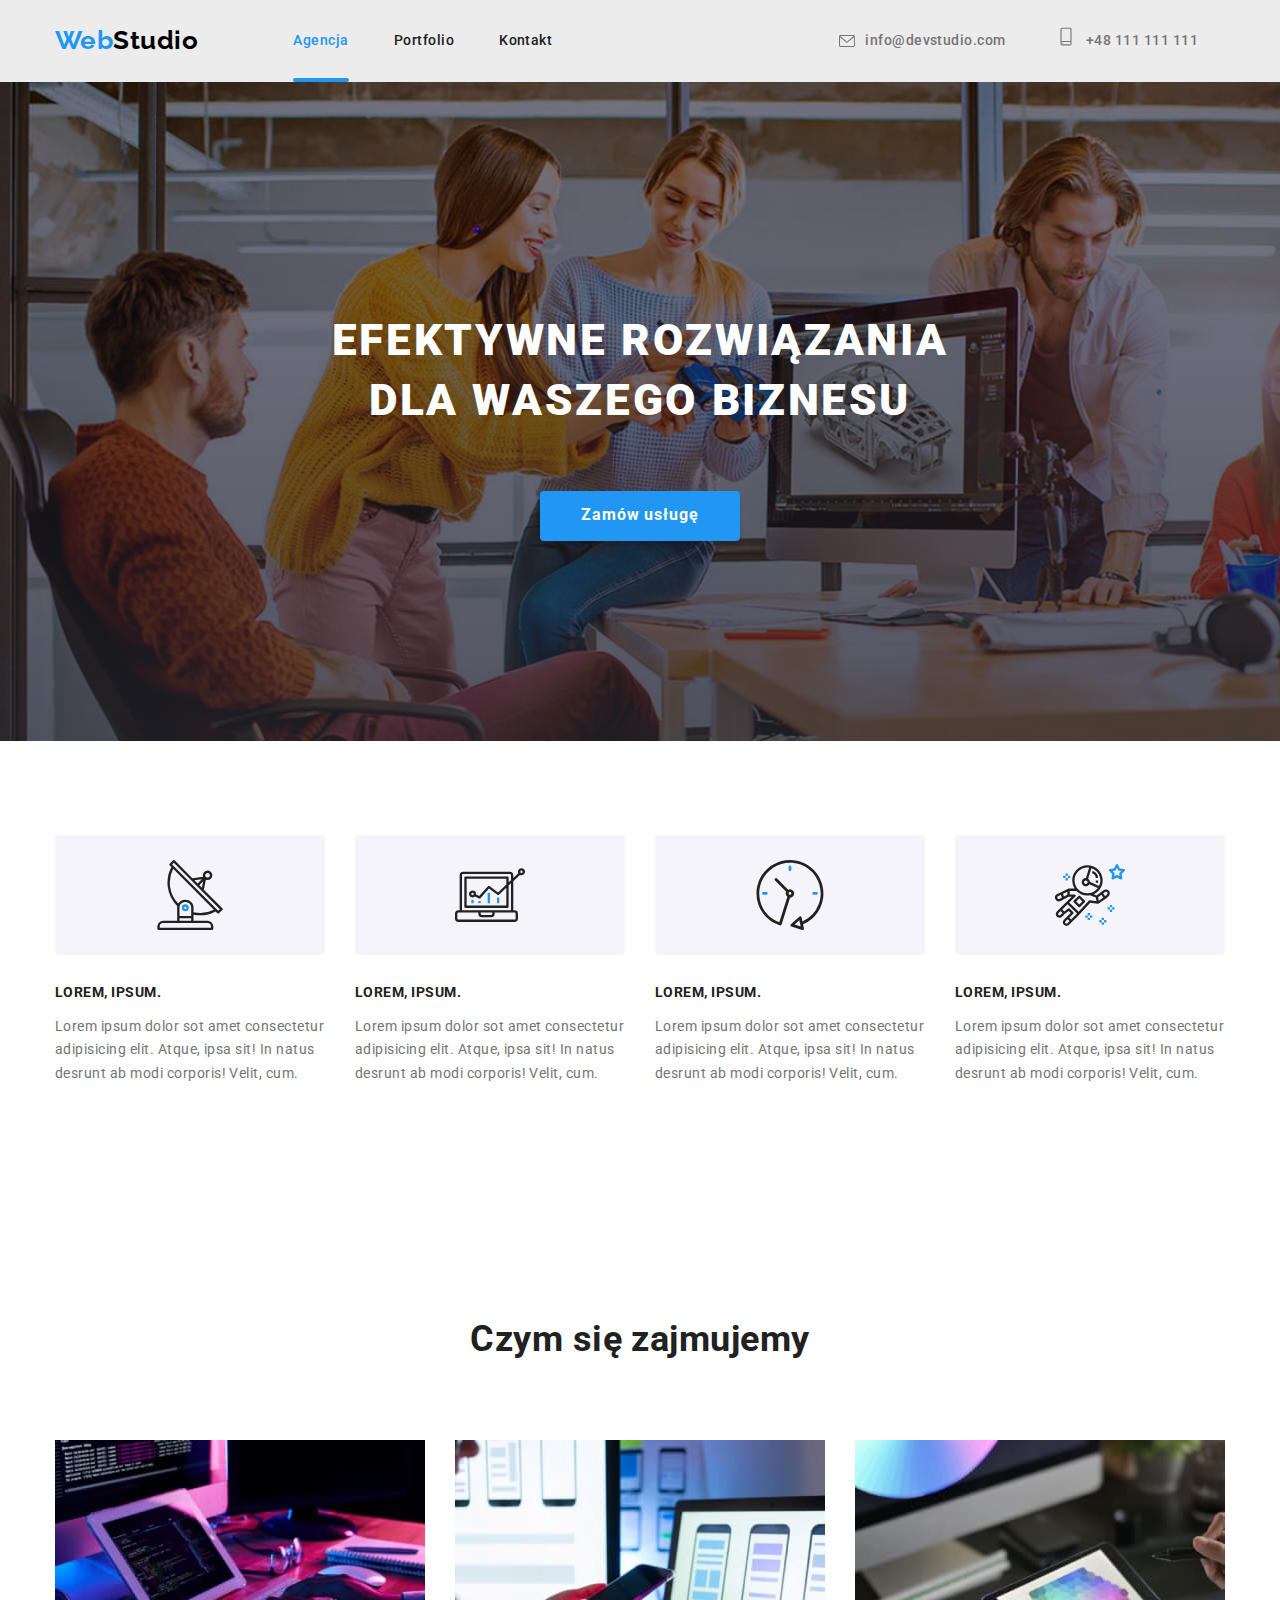
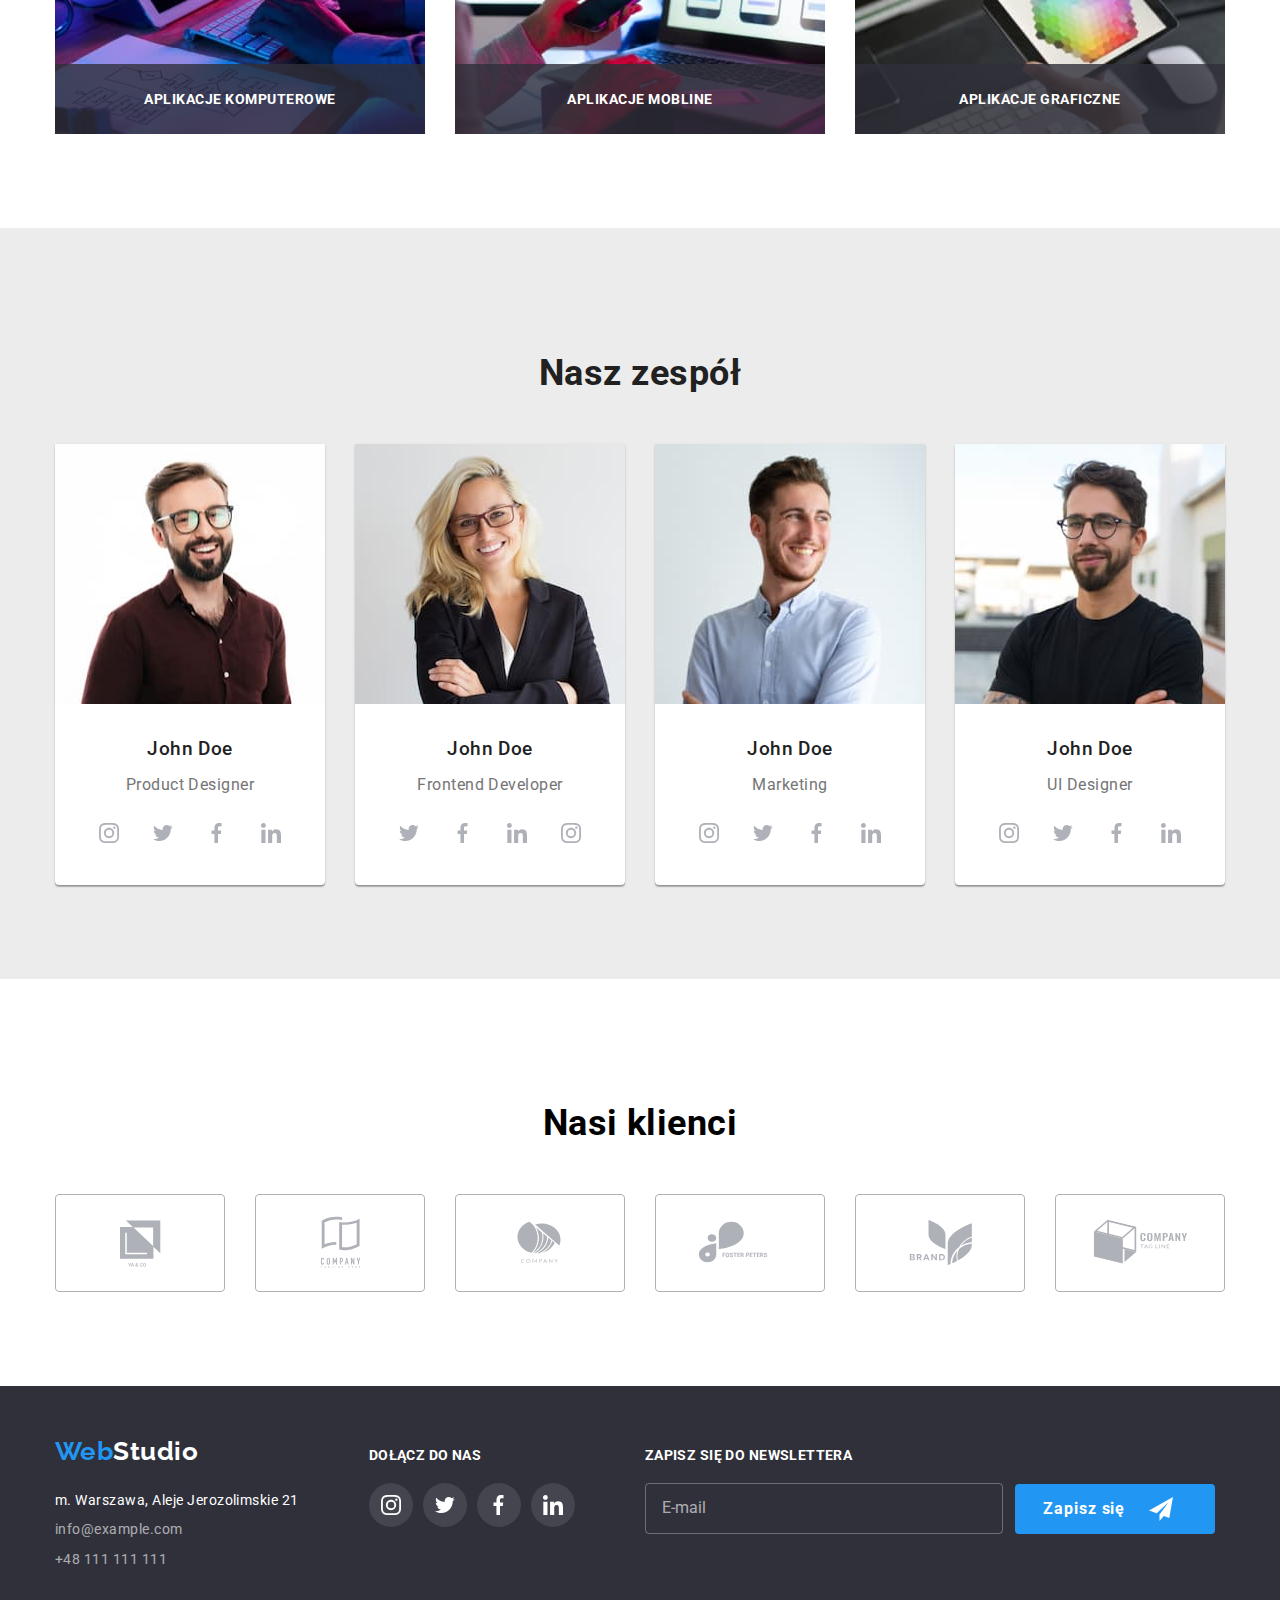
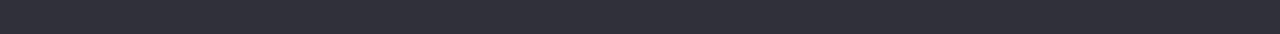
==== commit e7dae70b: "form validation" ====
--- a/index.html
+++ b/index.html
@@ -84,7 +84,7 @@
                     <svg class="modal-icon" width="18" height="18">
                       <use href="./images/sprite.svg#icon-person-black-18dp-1"></use>
                     </svg>
-                    <input class="modal-input" type="text" name="name">
+                    <input class="modal-input" type="text" name="name" minlength="2" maxlength="50">
                   </fieldset>
                   </label>
                   <label class="modal-label">
@@ -93,7 +93,8 @@
                     <svg class="modal-icon" width="18" height="18">
                       <use href="./images/sprite.svg#icon-phone-black-18dp-1"></use>
                     </svg>
-                    <input class="modal-input" type="tel" name="phone">
+                    <input class="modal-input" type="tel" name="phone" pattern="[0-9]{3}-[0-9]{3}-[0-9]{3}"
+                    title="Format numeru 123-456-789">
                   </fieldset>
                   </label>
                   <label class="modal-label">
@@ -102,12 +103,12 @@
                     <svg class="modal-icon" width="18" height="18">
                       <use href="./images/sprite.svg#icon-email-black-18dp-1"></use>
                     </svg> 
-                    <input class="modal-input" type="mail" name="mail">
+                    <input class="modal-input" type="email" name="mail">
                   </fieldset>
                   </label>
                   <label class="modal-label comment-field">
                     Komentarz
-                    <textarea class="modal-textarea" name="comment" rows="5" placeholder="Wprowadź tekst"></textarea>
+                    <textarea class="modal-textarea" name="comment" rows="5" maxlength="" placeholder="Wprowadź tekst"></textarea>
                   </label>
                  <fieldset class="modal-checkbox-fieldset">
                   <label>
@@ -514,9 +515,11 @@
           </ul>
         </div>
         <div class="footer-newsletter">
-          <h2>Zapisz się do newslettera</h2>
           <form class="footer-newsletter-form">
+            <label>
+            <h2>Zapisz się do newslettera</h2>
           <input class="footer-input" type="mail" name="newsletter-mail" placeholder="E-mail">
+        </label>
           <button class="footer-newsletter-button" type="submit">Zapisz się
             <svg class="icon-send" width="24" height="24">
               <use href="./images/sprite.svg#icon-icon-send"></use>
--- a/css/styles.css
+++ b/css/styles.css
@@ -282,6 +282,7 @@
 
 .footer-newsletter-form {
   display: flex;
+  align-items: flex-end;
 }
 
 .footer-input {
@@ -292,6 +293,12 @@
   width: 358px;
 }
 
+.footer-input::placeholder {
+  color: var(--bright);
+  opacity: 0.6;
+  font-family: Roboto;
+}
+
 .footer-newsletter-button {
   color: var(--bright);
   fill: var(--bright);
@@ -300,7 +307,7 @@
   border: 0;
   border-radius: 4px;
   font-size: 16px;
-  line-height: 1.71;
+  line-height: 30px;
   font-weight: 700;
   letter-spacing: 0.06em;
   display: flex;
@@ -470,8 +477,11 @@
   border: 1px solid rgba(33, 33, 33, 0.2);
   border-radius: 4px;
   padding: 12px 16px;
+  transition: border 250ms cubic-bezier(0.4, 0, 0.2, 1);
+}
+
+.modal-textarea::placeholder {
   color: rgba(117, 117, 117, 0.5);
-  transition: border 250ms cubic-bezier(0.4, 0, 0.2, 1);
 }
 
 .modal-textarea:focus {
